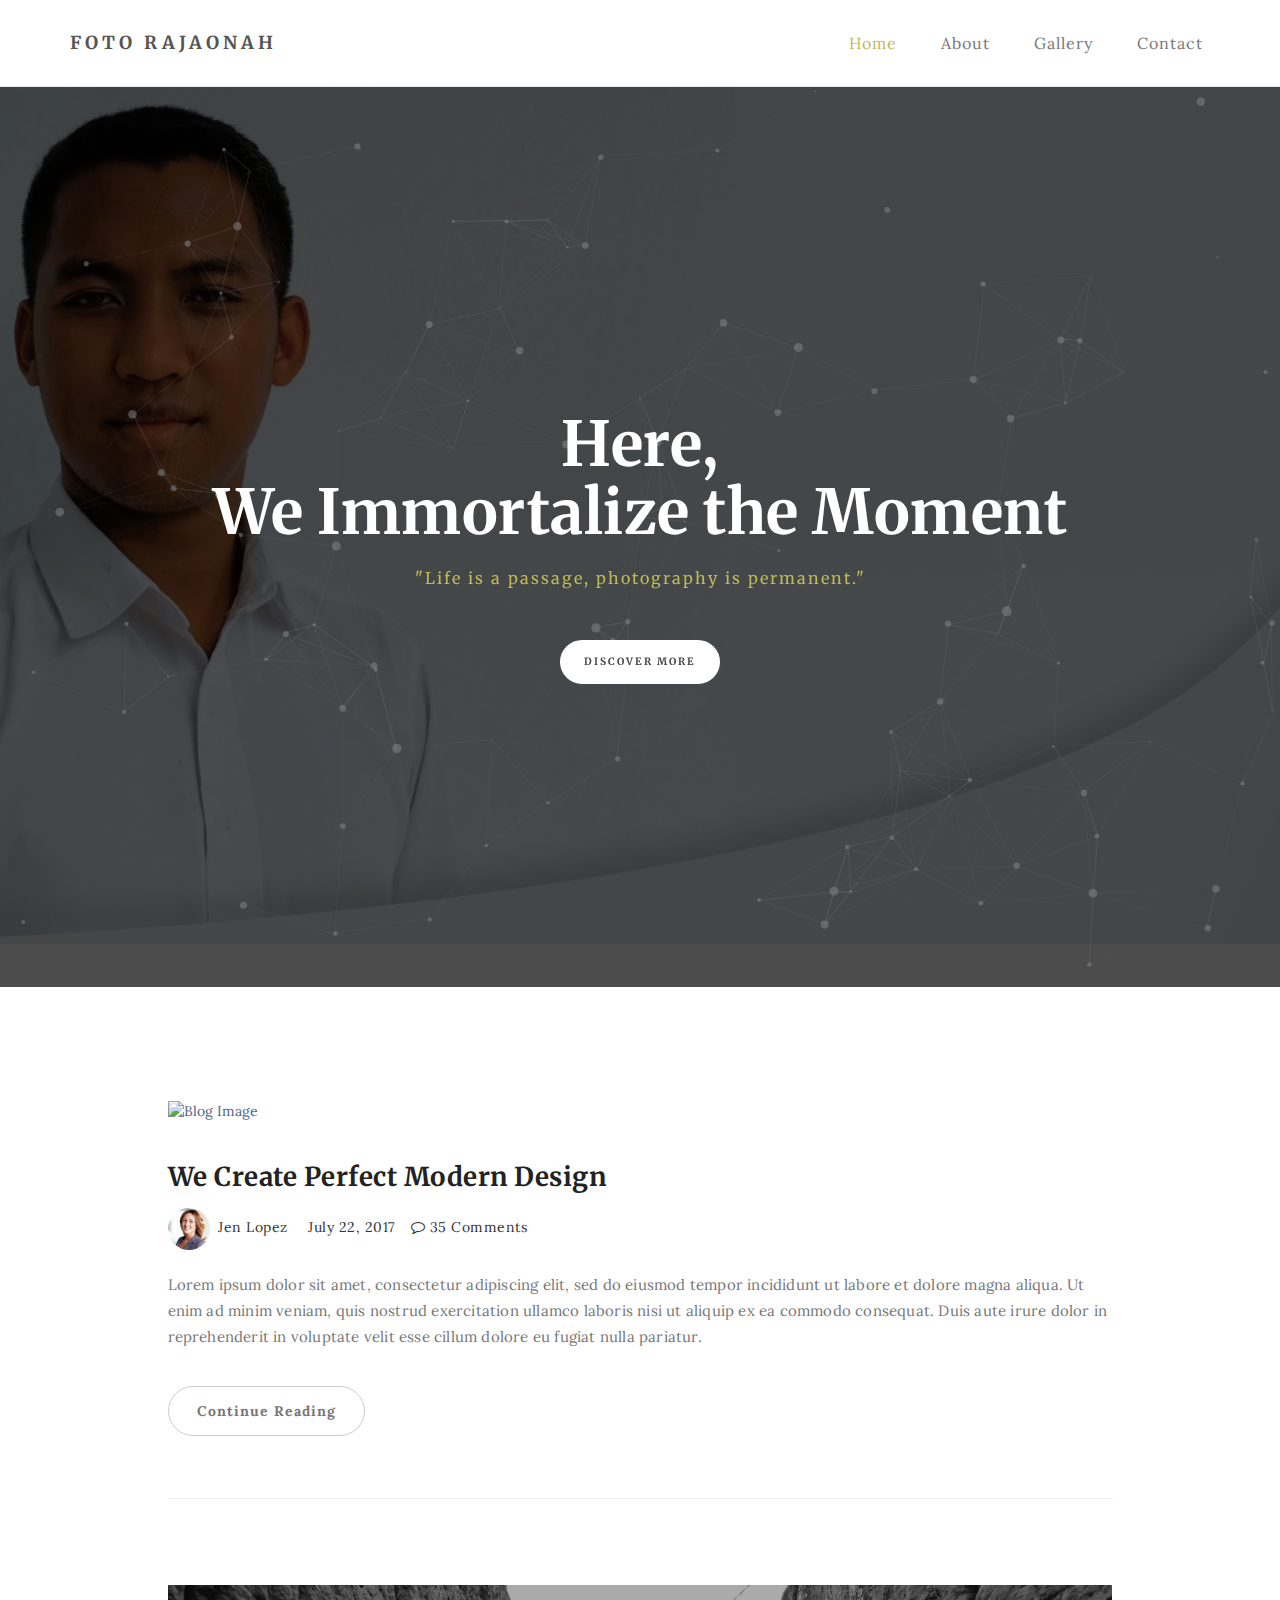
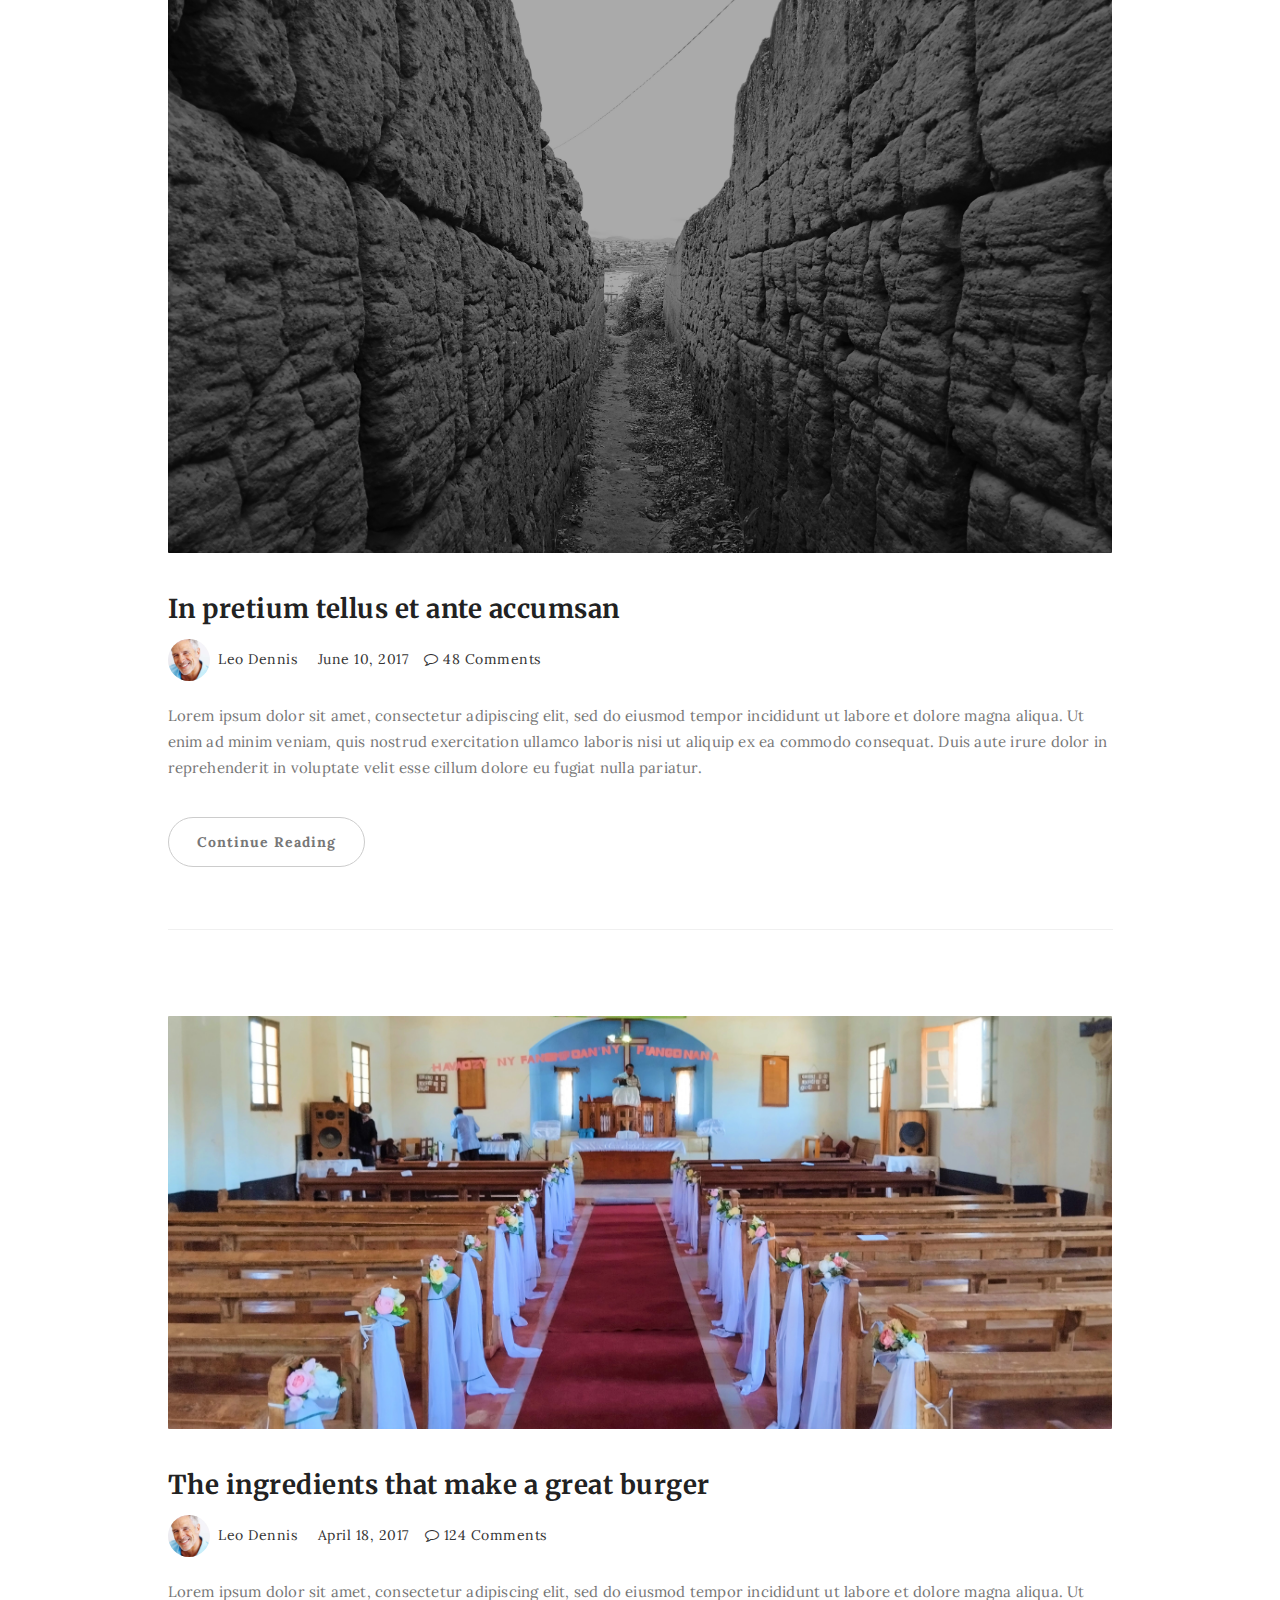
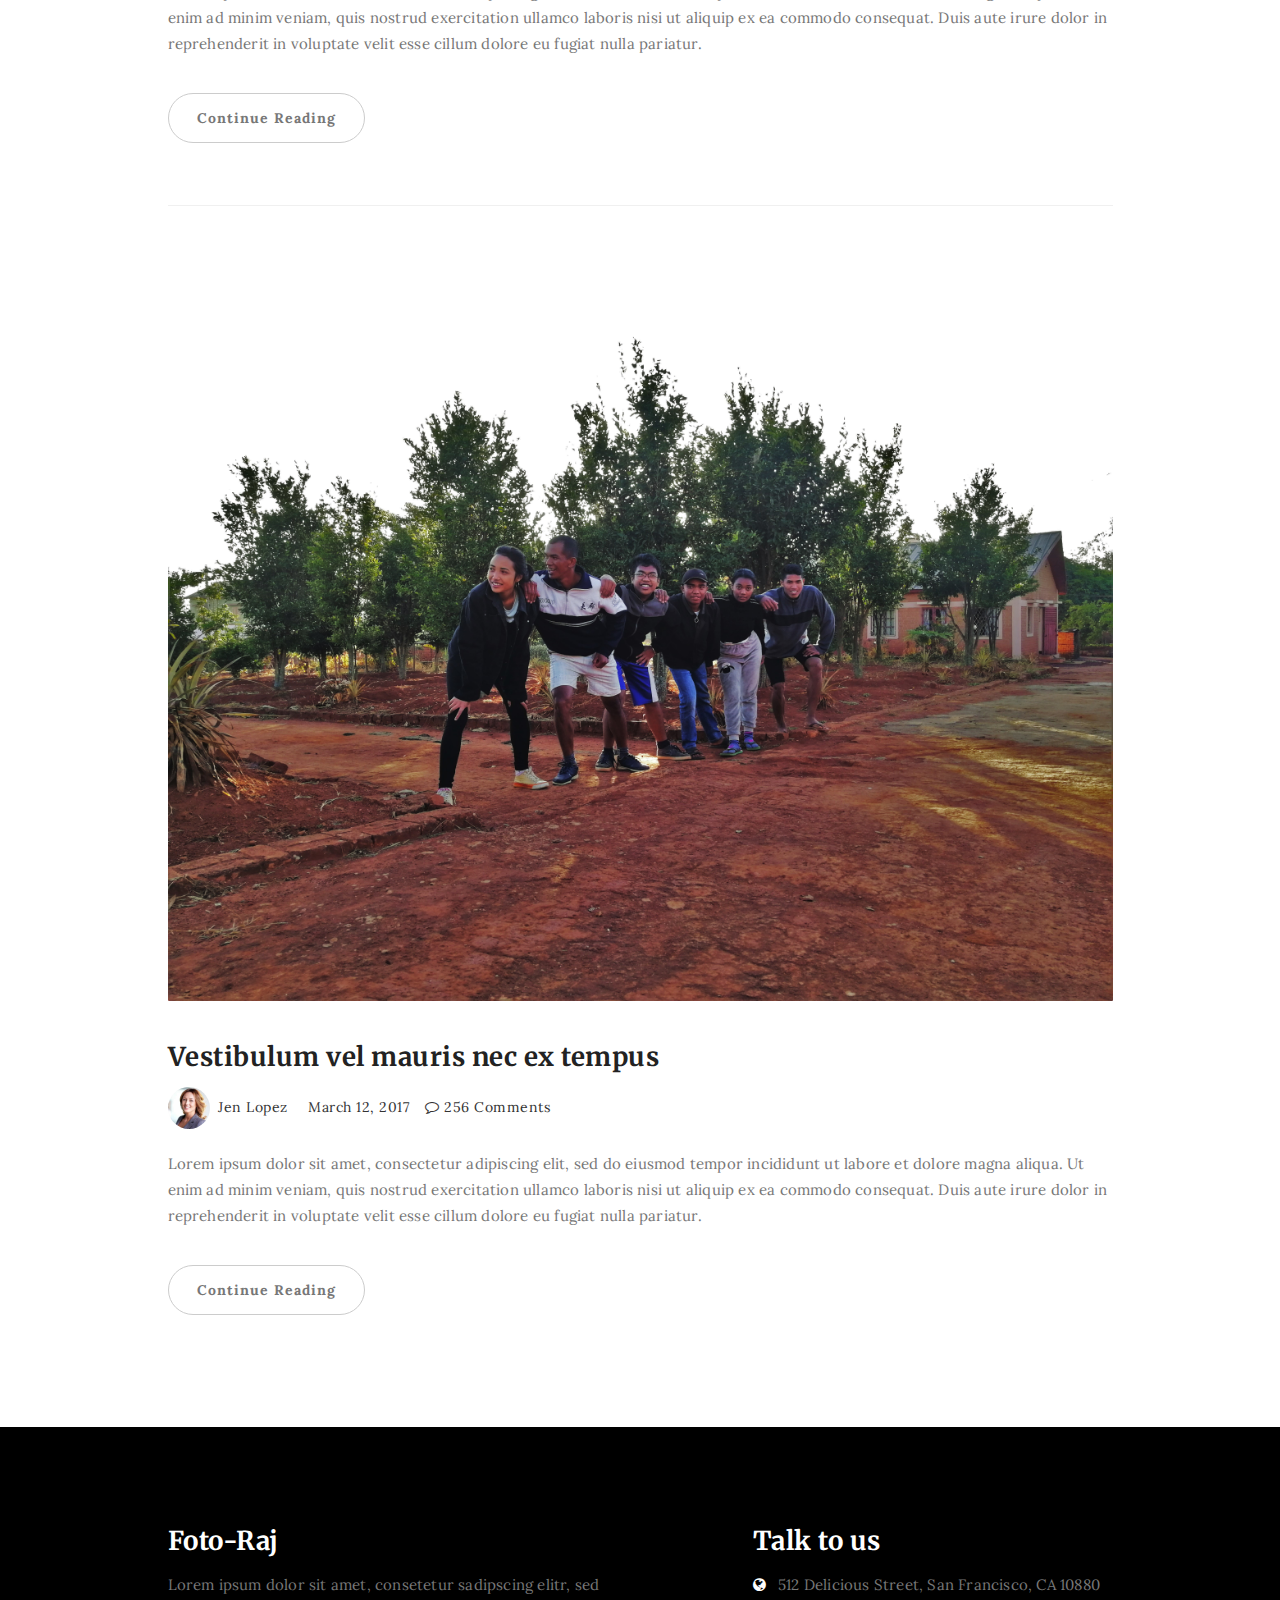
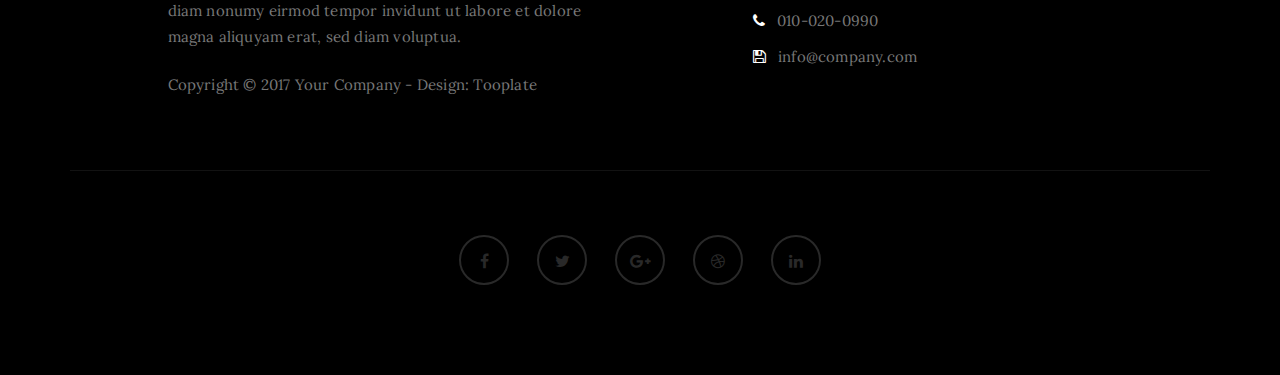
==== index.html @ 744fb47a "feat(all pages)" ====
<!DOCTYPE html>
<html lang="en">
<head>

<meta charset="UTF-8">
<meta http-equiv="X-UA-Compatible" content="IE=Edge">
<meta name="description" content="">
<meta name="keywords" content="">
<meta name="author" content="">
<meta name="viewport" content="width=device-width, initial-scale=1, maximum-scale=1">

<title>Foto Rajaonah</title>

<link rel="stylesheet" href="css/bootstrap.min.css">
<link rel="stylesheet" href="css/font-awesome.min.css">

<!-- Main css -->
<link rel="stylesheet" href="css/style.css">
<link href="https://fonts.googleapis.com/css?family=Lora|Merriweather:300,400" rel="stylesheet">

</head>
<body>

<!-- PRE LOADER -->

<div class="preloader">
     <div class="sk-spinner sk-spinner-wordpress">
          <span class="sk-inner-circle"></span>
     </div>
</div>

<!-- Navigation section  -->

<div class="navbar navbar-default navbar-static-top" role="navigation">
     <div class="container">

          <div class="navbar-header">
               <button class="navbar-toggle" data-toggle="collapse" data-target=".navbar-collapse">
                    <span class="icon icon-bar"></span>
                    <span class="icon icon-bar"></span>
                    <span class="icon icon-bar"></span>
               </button>
               <a href="index.html" class="navbar-brand">Foto Rajaonah</a>
          </div>
          <div class="collapse navbar-collapse">
               <ul class="nav navbar-nav navbar-right">
                    <li class="active"><a href="index.html">Home</a></li>
                    <li><a href="about.html">About</a></li>
                    <li><a href="gallery.html">Gallery</a></li>
                    <li><a href="contact.html">Contact</a></li>
               </ul>
          </div>

  </div>
</div>

<!-- Home Section -->

<section id="home" class="main-home parallax-section">
     <div class="overlay"></div>
     <div id="particles-js"></div>
     <div class="container">
          <div class="row">

               <div class="col-md-12 col-sm-12">
                    <h1>Here,</br> We Immortalize the Moment</h1>
                    <h4 style="font-size: medium;">"Life is a passage, photography is permanent."</h4>
                    <a href="#blog" class="smoothScroll btn btn-default">Discover More</a>
               </div>

          </div>
     </div>
</section>

<!-- Blog Section -->

<section id="blog">
     <div class="container">
          <div class="row">

               <div class="col-md-offset-1 col-md-10 col-sm-12">
                    <div class="blog-post-thumb">
                         <div class="blog-post-image">
                              <a href="single-post.html">
                                   <img src="images/blog-image1.jpg" class="img-responsive" alt="Blog Image">
                              </a>
                         </div>
                         <div class="blog-post-title">
                              <h3><a href="single-post.html">We Create Perfect Modern Design</a></h3>
                         </div>
                         <div class="blog-post-format">
                              <span><a href="#"><img src="images/author-image1.jpg" class="img-responsive img-circle"> Jen Lopez</a></span>
                              <span><i class="fa fa-date"></i> July 22, 2017</span>
                              <span><a href="#"><i class="fa fa-comment-o"></i> 35 Comments</a></span>
                         </div>
                         <div class="blog-post-des">
                              <p>Lorem ipsum dolor sit amet, consectetur adipiscing elit, sed do eiusmod tempor incididunt ut labore et dolore magna aliqua. Ut enim ad minim veniam, quis nostrud exercitation ullamco laboris nisi ut aliquip ex ea commodo consequat. Duis aute irure dolor in reprehenderit in voluptate velit esse cillum dolore eu fugiat nulla pariatur.</p>
                              <a href="single-post.html" class="btn btn-default">Continue Reading</a>
                         </div>
                    </div>

                    <div class="blog-post-thumb">
                         <div class="blog-post-image">
                              <a href="single-post.html">
                                   <img src="images/blog-image2.jpg" class="img-responsive" alt="Blog Image">
                              </a>
                         </div>
                         <div class="blog-post-title">
                              <h3><a href="single-post.html">In pretium tellus et ante accumsan</a></h3>
                         </div>
                         <div class="blog-post-format">
                              <span><a href="#"><img src="images/author-image2.jpg" class="img-responsive img-circle"> Leo Dennis</a></span>
                              <span><i class="fa fa-date"></i> June 10, 2017</span>
                              <span><a href="#"><i class="fa fa-comment-o"></i> 48 Comments</a></span>
                         </div>
                         <div class="blog-post-des">
                              <p>Lorem ipsum dolor sit amet, consectetur adipiscing elit, sed do eiusmod tempor incididunt ut labore et dolore magna aliqua. Ut enim ad minim veniam, quis nostrud exercitation ullamco laboris nisi ut aliquip ex ea commodo consequat. Duis aute irure dolor in reprehenderit in voluptate velit esse cillum dolore eu fugiat nulla pariatur.</p>
                              <a href="single-post.html" class="btn btn-default">Continue Reading</a>
                         </div>
                    </div>

                    <!-- <div class="blog-post-thumb">
                         <div class="blog-post-video">
                              <div class="embed-responsive embed-responsive-16by9">
                                   <iframe class="embed-responsive-item" src="https://www.youtube.com/embed/Pgmx7z49OEk" allowfullscreen></iframe>
                              </div>
                         </div>
                         <div class="blog-post-title">
                              <h3><a href="single-post.html">Nam interdum maximus dolor faucibus</a></h3>
                         </div>
                         <div class="blog-post-format">
                              <span><a href="#"><img src="images/author-image1.jpg" class="img-responsive img-circle"> Jen Lopez</a></span>
                              <span><i class="fa fa-date"></i> May 30, 2017</span>
                              <span><a href="#"><i class="fa fa-comment-o"></i> 63 Comments</a></span>
                         </div>
                         <div class="blog-post-des">
                              <p>Lorem ipsum dolor sit amet, consectetur adipiscing elit, sed do eiusmod tempor incididunt ut labore et dolore magna aliqua. Ut enim ad minim veniam, quis nostrud exercitation ullamco laboris nisi ut aliquip ex ea commodo consequat. Duis aute irure dolor in reprehenderit in voluptate velit esse cillum dolore eu fugiat nulla pariatur.</p>
                              <a href="single-post.html" class="btn btn-default">Continue Reading</a>
                         </div>
                    </div> -->

                    <div class="blog-post-thumb">
                         <div class="blog-post-image">
                              <a href="single-post.html">
                                   <img src="images/blog-image3.jpg" class="img-responsive" alt="Blog Image">
                              </a>
                         </div>
                         <div class="blog-post-title">
                              <h3><a href="single-post.html">The ingredients that make a great burger</a></h3>
                         </div>
                         <div class="blog-post-format">
                              <span><a href="#"><img src="images/author-image2.jpg" class="img-responsive img-circle"> Leo Dennis</a></span>
                              <span><i class="fa fa-date"></i> April 18, 2017</span>
                              <span><a href="#"><i class="fa fa-comment-o"></i> 124 Comments</a></span>
                         </div>
                         <div class="blog-post-des">
                              <p>Lorem ipsum dolor sit amet, consectetur adipiscing elit, sed do eiusmod tempor incididunt ut labore et dolore magna aliqua. Ut enim ad minim veniam, quis nostrud exercitation ullamco laboris nisi ut aliquip ex ea commodo consequat. Duis aute irure dolor in reprehenderit in voluptate velit esse cillum dolore eu fugiat nulla pariatur.</p>
                              <a href="single-post.html" class="btn btn-default">Continue Reading</a>
                         </div>
                    </div>

                    <div class="blog-post-thumb">
                         <div class="blog-post-image">
                              <a href="single-post.html">
                                   <img src="images/blog-image4.jpg" class="img-responsive" alt="Blog Image">
                              </a>
                         </div>
                         <div class="blog-post-title">
                              <h3><a href="single-post.html">Vestibulum vel mauris nec ex tempus</a></h3>
                         </div>
                         <div class="blog-post-format">
                              <span><a href="#"><img src="images/author-image1.jpg" class="img-responsive img-circle"> Jen Lopez</a></span>
                              <span><i class="fa fa-date"></i> March 12, 2017</span>
                              <span><a href="#"><i class="fa fa-comment-o"></i> 256 Comments</a></span>
                         </div>
                         <div class="blog-post-des">
                              <p>Lorem ipsum dolor sit amet, consectetur adipiscing elit, sed do eiusmod tempor incididunt ut labore et dolore magna aliqua. Ut enim ad minim veniam, quis nostrud exercitation ullamco laboris nisi ut aliquip ex ea commodo consequat. Duis aute irure dolor in reprehenderit in voluptate velit esse cillum dolore eu fugiat nulla pariatur.</p>
                              <a href="single-post.html" class="btn btn-default">Continue Reading</a>
                         </div>
                    </div>
               </div>

          </div>
     </div>
</section>

<!-- Footer Section -->

<footer>
     <div class="container">
          <div class="row">

               <div class="col-md-5 col-md-offset-1 col-sm-6">
                    <h3>Foto-Raj</h3>
                    <p>Lorem ipsum dolor sit amet, consetetur sadipscing elitr, sed diam nonumy eirmod tempor invidunt ut labore et dolore magna aliquyam erat, sed diam voluptua.</p>
                    <div class="footer-copyright">
                         <p>Copyright &copy; 2017 Your Company - Design: Tooplate</p>
                    </div>
               </div>

               <div class="col-md-4 col-md-offset-1 col-sm-6">
                    <h3>Talk to us</h3>
                    <p><i class="fa fa-globe"></i> 512 Delicious Street, San Francisco, CA 10880</p>
                    <p><i class="fa fa-phone"></i> 010-020-0990</p>
                    <p><i class="fa fa-save"></i> info@company.com</p>
               </div>

               <div class="clearfix col-md-12 col-sm-12">
                    <hr>
               </div>

               <div class="col-md-12 col-sm-12">
                    <ul class="social-icon">
                         <li><a href="#" class="fa fa-facebook"></a></li>
                         <li><a href="#" class="fa fa-twitter"></a></li>
                         <li><a href="#" class="fa fa-google-plus"></a></li>
                         <li><a href="#" class="fa fa-dribbble"></a></li>
                         <li><a href="#" class="fa fa-linkedin"></a></li>
                    </ul>
               </div>
               
          </div>
     </div>
</footer>

<!-- Back top -->
<a href="#back-top" class="go-top"><i class="fa fa-angle-up"></i></a>

<!-- SCRIPTS -->

<script src="js/jquery.js"></script>
<script src="js/bootstrap.min.js"></script>
<script src="js/particles.min.js"></script>
<script src="js/app.js"></script>
<script src="js/jquery.parallax.js"></script>
<script src="js/smoothscroll.js"></script>
<script src="js/custom.js"></script>

</body>
</html>
---- css/style.css ----
/*

Template 2085 Neuron

http://www.tooplate.com/view/2085-neuron

*/

body {
		background: #ffffff;
    font-family: 'Lora', serif;
    font-style: normal;
		font-weight: 300;
    overflow-x: hidden;
}


/*---------------------------------------
    Typorgraphy              
-----------------------------------------*/

h1,h2,h3,h4,h5,h6 {
  font-family: 'Merriweather', serif;
  font-style: normal;
  font-weight: bold;
  letter-spacing: 0.5px;
}

h1 {
    font-size: 62px;
    padding-bottom: 14px;
    margin-bottom: 0px;
}

h2 {
  font-size: 32px;
}

h2,h3 {
  padding-bottom: 6px;
}

h3 {
  font-size: 26px;
}

h4 {
  color: #666;
  font-size: 12px;
  font-weight: normal;
  letter-spacing: 2px;
}

p {
    color: #777;
    font-size: 15px;
    font-weight: 300;
    line-height: 26px;
    letter-spacing: 0.2px;
}

.btn-success:focus {
  background-color: #000;
  border-color: transparent;
}


/*---------------------------------------
    General               
-----------------------------------------*/

html{
  -webkit-font-smoothing: antialiased;
}

a {
  color: #4d638c;
  -webkit-transition: 0.5s;
  -o-transition: 0.5s;
  transition: 0.5s;
  text-decoration: none !important;
}
a:hover, a:active, a:focus {
  color: #4d638c;
  outline: none;
}

* {
  -webkit-box-sizing: border-box;
  -moz-box-sizing: border-box;
  box-sizing: border-box;
}

*:before,
*:after {
  -webkit-box-sizing: border-box;
  -moz-box-sizing: border-box;
  box-sizing: border-box;
}

#about, 
#gallery,
#contact,
#blog, 
#blog-single-post {
  padding-top: 60px;
  padding-bottom: 80px;
}

.main-about,
.main-single-post,
.main-gallery,
.main-contact {
  height: 65vh;
}

.overlay {
  background: rgba(0,0,0,0.7 );
  width: 100%;
  height: 100vh;
  position: absolute;
  top: 0;
  left: 0;
  right: 0;
  bottom: 0;
}

.parallax-section {
  background-attachment: fixed !important;
  background-size: cover !important;
  overflow: hidden;
}


/*---------------------------------------
    Preloader section              
-----------------------------------------*/

.preloader {
  position: fixed;
  top: 0;
  left: 0;
  width: 100%;
  height: 100%;
  z-index: 99999;
  display: flex;
  flex-flow: row nowrap;
  justify-content: center;
  align-items: center;
  background: none repeat scroll 0 0 #ffffff;
}

.sk-spinner-wordpress.sk-spinner {
  background-color: #bfba55;
  width: 40px;
  height: 40px;
  border-radius: 40px;
  position: relative;
  -webkit-animation: sk-innerCircle 1s linear infinite;
  animation: sk-innerCircle 1s linear infinite; 
}

.sk-spinner-wordpress .sk-inner-circle {
  display: block;
  background-color: #ffffff;
  width: 16px;
  height: 16px;
  position: absolute;
  border-radius: 8px;
  top: 5px;
  left: 5px; 
}

@-webkit-keyframes sk-innerCircle {
  0% {
    -webkit-transform: rotate(0);
            transform: rotate(0); }

  100% {
    -webkit-transform: rotate(360deg);
            transform: rotate(360deg); } }

@keyframes sk-innerCircle {
  0% {
    -webkit-transform: rotate(0);
            transform: rotate(0); }

  100% {
    -webkit-transform: rotate(360deg);
            transform: rotate(360deg); } }



/*---------------------------------------
    Main Navigation             
-----------------------------------------*/

.navbar-default {
    background: #ffffff;
    margin: 0 !important;
    padding: 18px 0;
}

.navbar-default .navbar-brand {
  color: #555;
  font-family: 'Merriweather', serif;
  font-weight: bold;
  text-transform: uppercase;
  letter-spacing: 4px;
  margin: 0;
}

.navbar-default .navbar-nav li a {
    color: #777;
    font-size: 16px;
    letter-spacing: 1px;
    -webkit-transition: all 0.4s ease-in-out;
    transition: all 0.4s ease-in-out;
    padding-right: 22px;
    padding-left: 22px;
}

.navbar-default .navbar-nav > li a:hover {
    color: #bfba55 !important;
}

.navbar-default .navbar-nav > li > a:hover,
.navbar-default .navbar-nav > li > a:focus {
    color: #606066;
    background-color: transparent;
}

.navbar-default .navbar-nav li a:hover,
 .navbar-default .navbar-nav .active > a {
    color: #bfba55;
  }

.navbar-default .navbar-nav > .active > a,
.navbar-default .navbar-nav > .active > a:hover,
.navbar-default .navbar-nav > .active > a:focus {
    color: #bfba55;
    background-color: transparent;
}

.navbar-default .navbar-toggle {
     border: none;
     padding-top: 10px;
  }

.navbar-default .navbar-toggle .icon-bar {
    background: #bfba55;
    border-color: transparent;
  }

.navbar-default .navbar-toggle:hover,
.navbar-default .navbar-toggle:focus { 
  background-color: transparent;
}



/*---------------------------------------
    Home section              
-----------------------------------------*/

#home {
    background-size: cover;
    background-position: center center;
    color: #ffffff;
    display: -webkit-box;
    display: -webkit-flex;
     display: -ms-flexbox;
    display: flex;
    -webkit-box-align: center;
    -webkit-align-items: center;
    -ms-flex-align: center;
     align-items: center;
    position: relative;
    text-align: center;
}

.main-home {
  background: url('../images/Image 1.png') no-repeat;
  height: 100vh;
}

.main-about {
  background: url('../images/about-bg.jpg') no-repeat;
}

.main-single-post {
  background: url('../images/single-post-bg.jpg') no-repeat;
}

.main-gallery {
  background: url('../images/gallery-bg.jpg') no-repeat;
}

.main-contact {
  background: url('../images/contact-bg.jpg') no-repeat;
}

#particles-js {
  position: absolute;
  width: 100%;
  height: 100vh;
  top: 0;
  left: 0;
}

#home h4 {
  color: #bfba55;
}

#home .btn {
  background: #ffffff;
  border: 2px solid #ffffff;
  border-radius: 100px;
  color: #444;
  font-family: 'Merriweather', serif;
  font-size: 10px;
  font-weight: bold;
  letter-spacing: 2px;
  text-transform: uppercase;
  padding: 13px 22px;
  margin-top: 42px;
  transition: all 0.4s ease-in-out;
}

#home .btn:hover {
  background: transparent;
  border-color: #ffffff;
  color: #ffffff;
}



/*---------------------------------------
   About section              
-----------------------------------------*/

#about .col-md-6 {
  padding-top: 22px;
  padding-bottom: 32px;
}

#about .col-md-6 img {
  padding: 22px 0px 22px 22px;
}

#about .col-md-4 {
  padding-bottom: 32px;
}

#about .col-md-4 img {
  padding-top: 12px;
}



/*---------------------------------------
   Gallery section              
-----------------------------------------*/

#gallery span {
  display: block;
  padding-bottom: 32px;
}

#gallery .col-md-6 {
  padding-left: 0px;
  padding-right: 0px;
}

#gallery .gallery-thumb {
  background-color: #ffffff;
  box-shadow: 0px 1px 2px 0px rgba(90, 91, 95, 0.15);
  cursor: pointer;
  display: block;
  position: relative;
  top: 0px;
  transition: all 0.4s ease-in-out;
}

#gallery .gallery-thumb:hover {
  box-shadow: 0px 16px 22px 0px rgba(90, 91, 95, 0.3);
  top: -5px;
}

#gallery .gallery-thumb img {
  width: 100%;
}

#gallery .col-md-12 p {
  padding-top: 22px;
  text-align: center;
}



/*---------------------------------------
   Contact section              
-----------------------------------------*/

#contact .col-md-4 {
  padding-left: 0px;
}

#contact .col-md-12 {
  padding-left: 0;
}

#contact form {
  padding-top: 32px;
}

#contact .form-control {
  border: 2px solid #f0f0f0;
  box-shadow: none;
  margin-top: 10px;
  margin-bottom: 10px;
  transition: all 0.4s ease-in-out;
}

#contact .form-control:hover {
  border-color: #555;
}

#contact input {
  height: 50px;
}

#contact input[type="submit"] {
  background: #bfba55;
  border-radius: 100px;
  border: none;
  color: #ffffff;
  font-weight: bold;
  transition: all 0.4s ease-in-out;
}

#contact input[type="submit"]:hover {
  background: #333;
}



/*---------------------------------------
   Blog section              
-----------------------------------------*/

.blog-post-thumb {
  border-bottom: 1px solid #f0f0f0;
  padding-top: 32px;
  padding-bottom: 62px;
  margin-bottom: 32px;
}

.blog-post-thumb:last-child {
  border-bottom: 0px;
  padding-bottom: 32px;
  margin-bottom: 0px;
}

.blog-post-image,
.blog-post-video {
  padding-top: 22px;
  padding-bottom: 22px;
  width: 100%;
}

#about img,
.blog-post-image img {
  border-radius: 1px;
}

.blog-post-title a {
  color: #222;
}

.blog-post-title a:hover {
  color: #bfba55;
}

.blog-post-format {
  padding-bottom: 22px;
}

.blog-post-format span {
  letter-spacing: 0.5px;
  padding-right: 12px;
}

.blog-post-format span a {
  color: #333;
}

.blog-post-format span img {
  display: inline-block;
  width: 42px;
  margin-right: 4px;
}

.blog-post-des blockquote {
  margin: 22px;
}

.blog-post-des .btn {
  border-radius: 100px;
  color: #777;
  font-weight: bold;
  letter-spacing: 1px;
  padding: 14px 28px;
  margin-top: 26px;
  transition: all 0.4s ease-in-out;
}

.blog-post-des .btn:hover {
  background: #bfba55;
  border-color: transparent;
  color: #ffffff;
}

.blog-author {
  border-top: 1px solid #f0f0f0;
  border-bottom: 1px solid #f0f0f0;
  padding-top: 32px;
  padding-bottom: 32px;
  margin-top: 42px;
  margin-bottom: 42px;
}

.blog-author .media img {
  display: inline-block;
  width: 90px;
  margin-right: 12px;
}

.blog-author .media a,
.blog-comment .media h3 {
  color: #444;
  font-size: 18px;
  letter-spacing: 1px;
}

.blog-comment {
  border-bottom: 1px solid #f0f0f0;
  padding-bottom: 32px;
  margin-bottom: 42px;
}

.blog-comment .media:nth-child(2) {
  padding-top: 22px;
}

.blog-comment .media img {
  width: 82px;
  margin-right: 12px;
}

.blog-comment .media h3 {
  display: inline-block;
  padding-right: 14px;
}


.blog-comment-form h3 {
  padding-bottom: 18px;
}

#about .col-md-6, #about .col-md-4,
.blog-comment-form .col-md-4 {
  padding-left: 0px;
}

.blog-comment-form .form-control {
  box-shadow: none;
  border: 2px solid #f0f0f0;
  margin-top: 10px;
  margin-bottom: 10px;
  transition: all 0.4s ease-in-out;
}

.blog-comment-form .form-control:hover {
  border-color: #555;
}

.blog-comment-form input {
  height: 45px;
}

.blog-comment-form input[type="submit"] {
  background: #bfba55;
  border-radius: 100px;
  border: none;
  color: #ffffff;
  font-weight: bold;
  transition: all 0.4s ease-in-out;
}

.blog-comment-form input[type="submit"]:hover {
  background: #333;
  border-color: transparent;
  color: #ffffff;
}



/*---------------------------------------
   Blog Single Post section              
-----------------------------------------*/

#blog-single-post .blog-single-post-image {
  padding-top: 22px;
}

#blog-single-post .blog-single-post-image .col-md-4 {
  padding-left: 0px;
  padding-right: 0px;
  padding-bottom: 22px;
}

#blog-single-post .blog-single-post-image img {
  border-radius: 1px;
  padding-right: 12px;
}

#blog-single-post .blog-post-des h3 {
  padding-top: 16px;
}



/*---------------------------------------
   Footer section              
-----------------------------------------*/

footer {
    background: #000;
    color: #ffffff;
    padding: 80px 0px;
    position: relative;
}

footer .col-md-4 .fa {
  color: #ffffff;
  padding-right: 8px;
}

footer hr {
  border-color: #121212;
  margin-top: 62px;
  margin-bottom: 42px;
}

footer .footer-copyright {
  padding-top: 12px;
}



/* Back top */
.go-top {
  background-color: #ffffff;
  box-shadow: 1px 1.732px 12px 0px rgba( 0, 0, 0, .14 ), 1px 1.732px 3px 0px rgba( 0, 0, 0, .12 );
  transition : all 1s ease;
  bottom: 2em;
  right: 2em;
  color: #333;
  font-size: 24px;
  display: none;
  position: fixed;
  text-decoration: none;
  width: 40px;
  height: 40px;
  line-height: 38px;
  text-align: center;
  border-radius: 100%;
}

.go-top:hover {
    background: #bfba55;
    color: #ffffff;
}



/*---------------------------------------
   Social icon             
-----------------------------------------*/

.social-icon {
    position: relative;
    padding: 0;
    margin: 0;
    text-align: center;
}

.social-icon li {
    display: inline-block;
    list-style: none;
}

.social-icon li a {
    border: 2px solid #292929;
    color: #292929;
    border-radius: 100px;
    cursor: pointer;
    font-size: 16px;
    text-decoration: none;
    transition: all 0.4s ease-in-out;
    width: 50px;
    height: 50px;
    line-height: 50px;
    text-align: center;
    vertical-align: middle;
    position: relative;
    margin: 22px 12px 10px 12px;
}

.social-icon li a:hover {
    border-color: #bfba55;
    color: #bfba55;
    transform: scale(1.1);
}



/*---------------------------------------
   Mobile Responsive         
-----------------------------------------*/

@media (max-width: 980px) {

  .main-about,
  .main-single-post,  
  .main-gallery,
  .main-contact {
    height: 35vh;
  }

}


@media (max-width: 768px) {

  h1 {
    font-size: 52px;
  }

  h2 {
    font-size: 26px;
  }

  #about .col-md-6 img {
    padding-left: 0px;
  }

  #blog-single-post .blog-single-post-image img {
    padding-bottom: 22px;
  }

  footer .col-md-4 {
    padding-top: 22px;
  }

}


@media (max-width: 650px) {

  h1 {
    font-size: 42px;
  }

  #about, #gallery,
  #contact,
  #blog, #blog-single-post {
    padding-top: 60px;
    padding-bottom: 60px;
  }

}
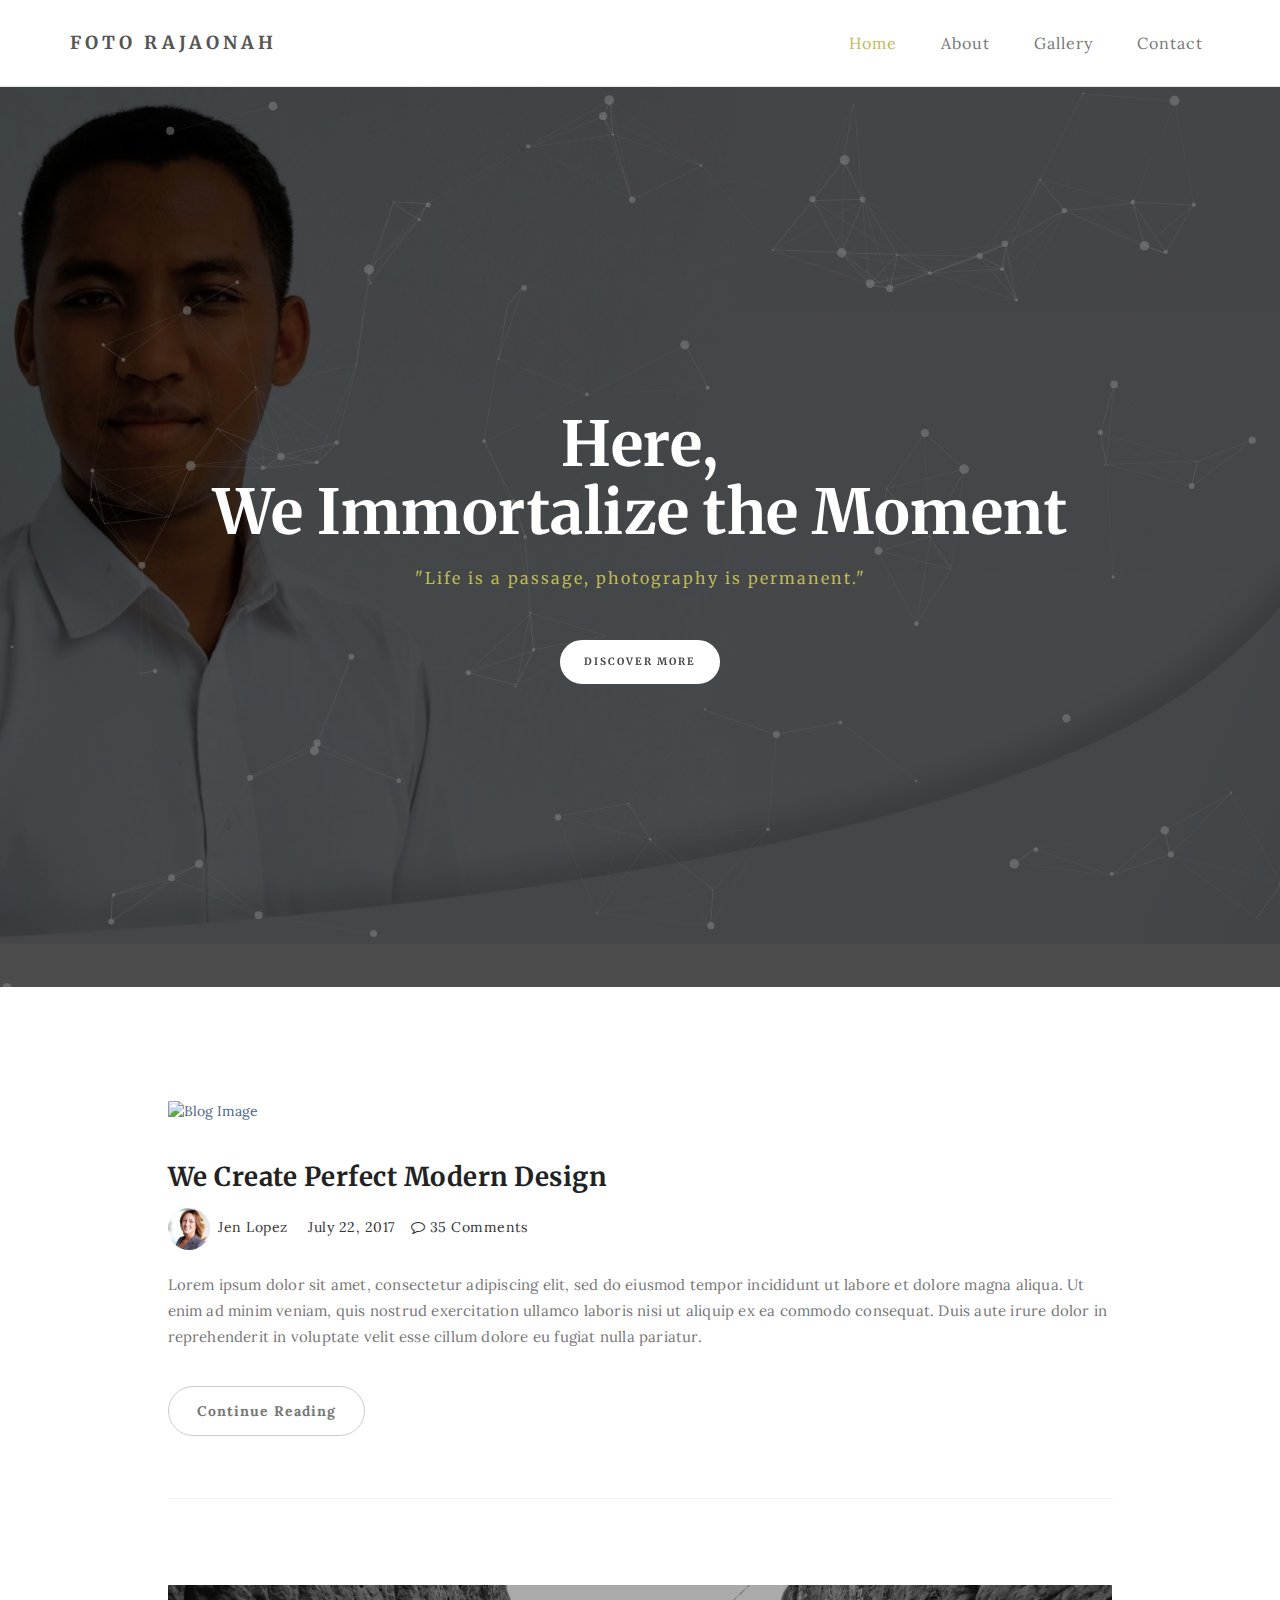
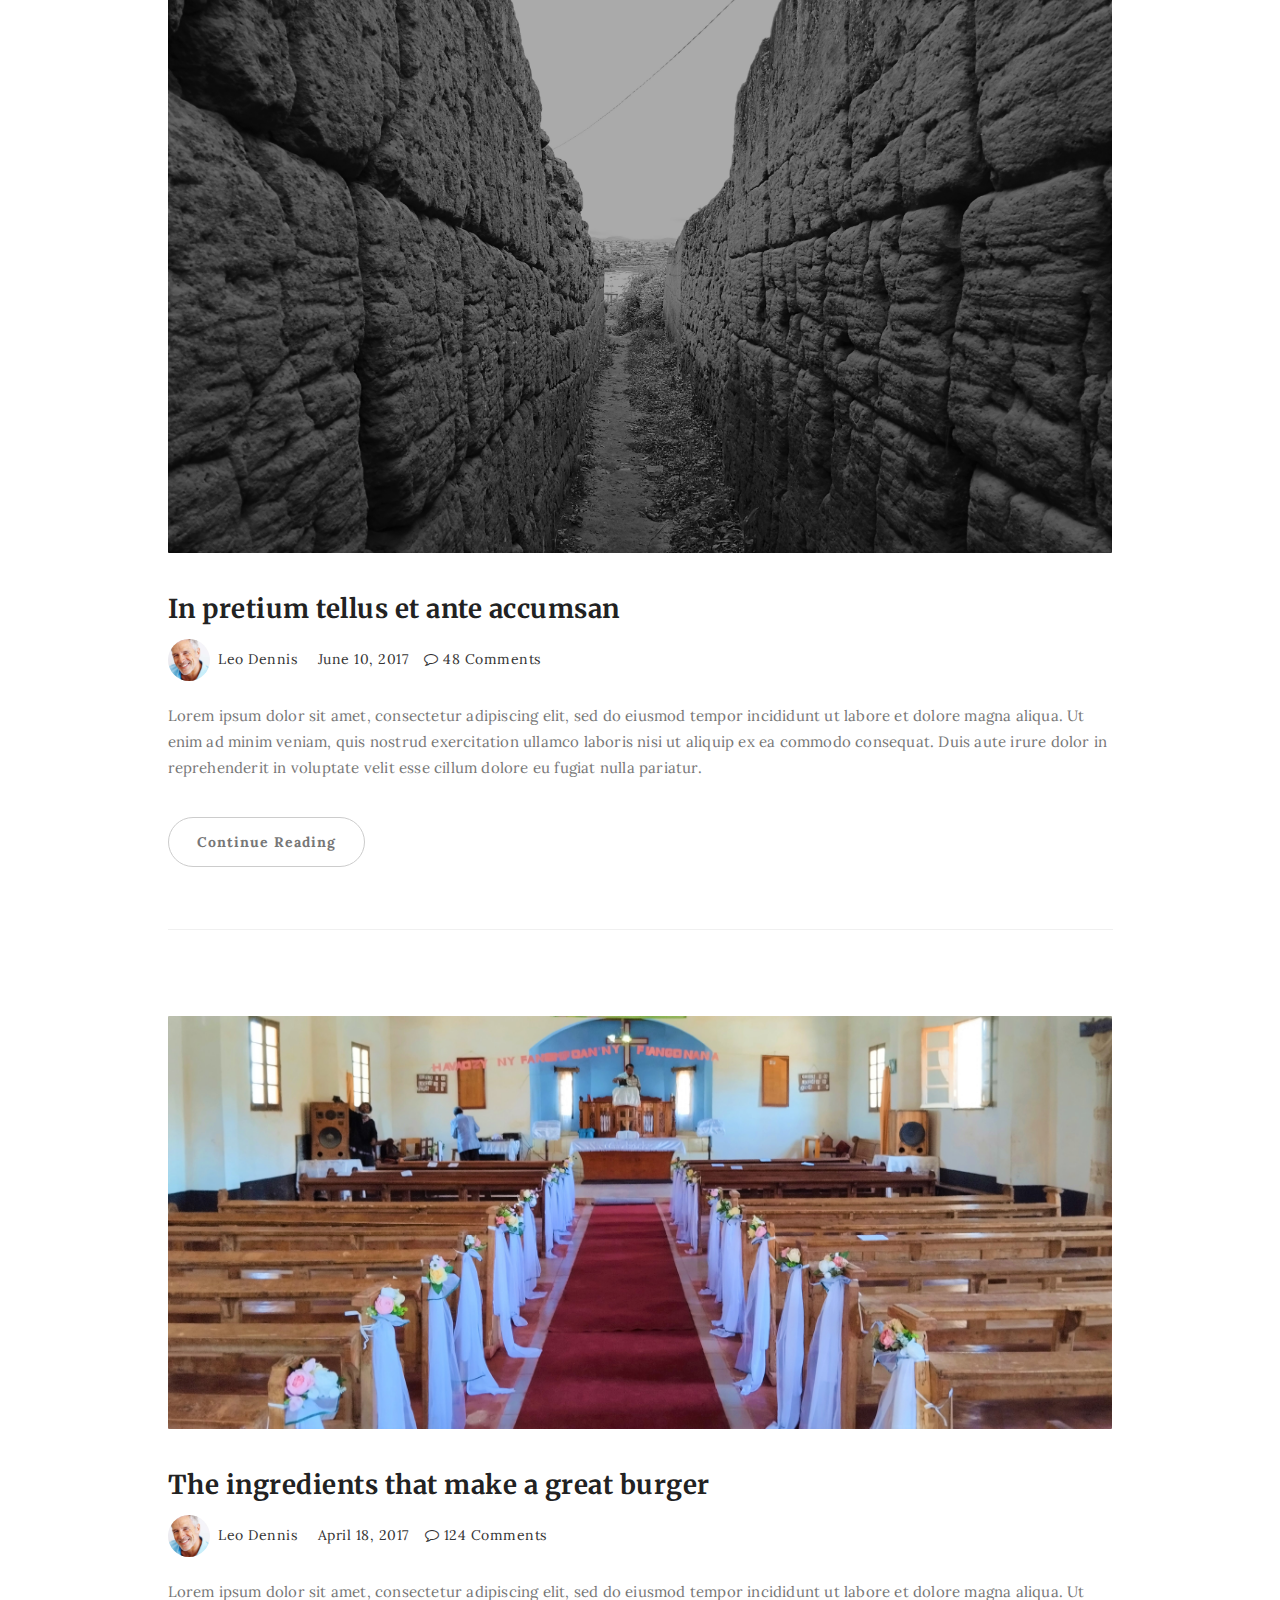
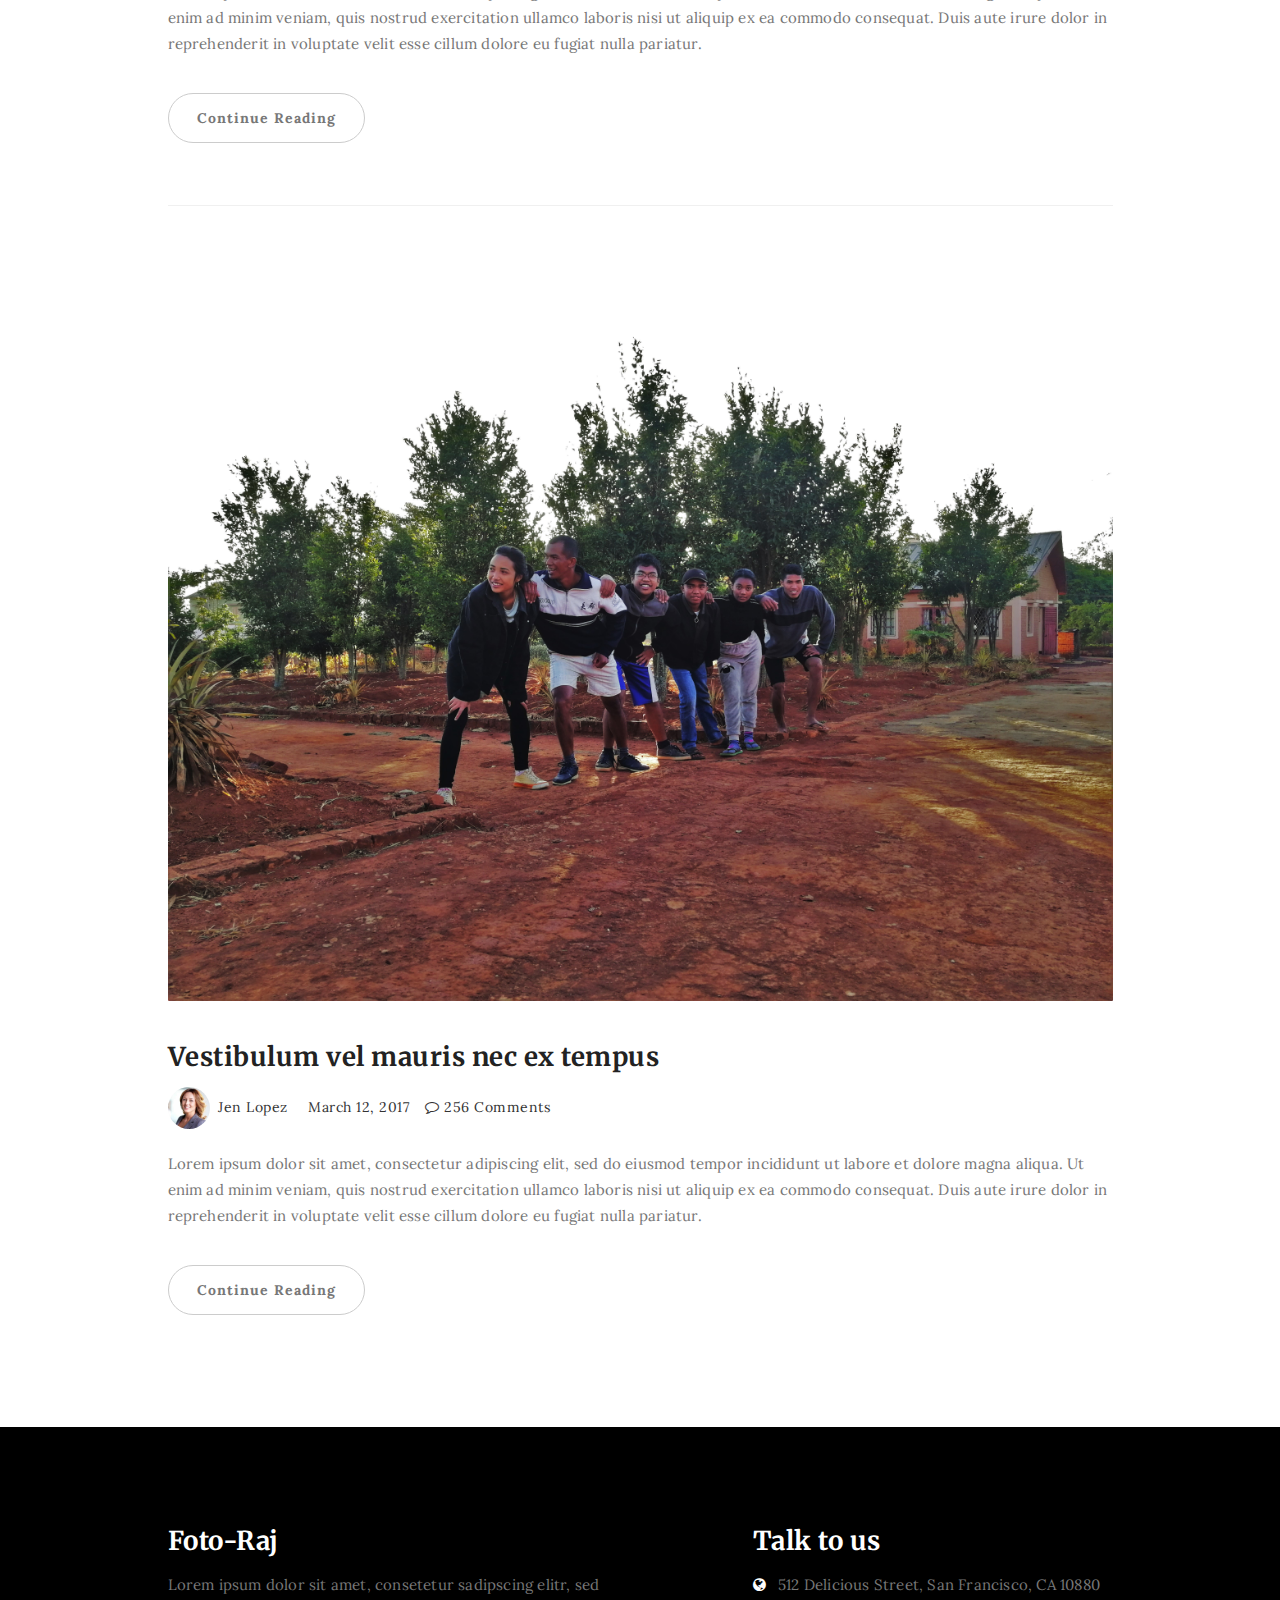
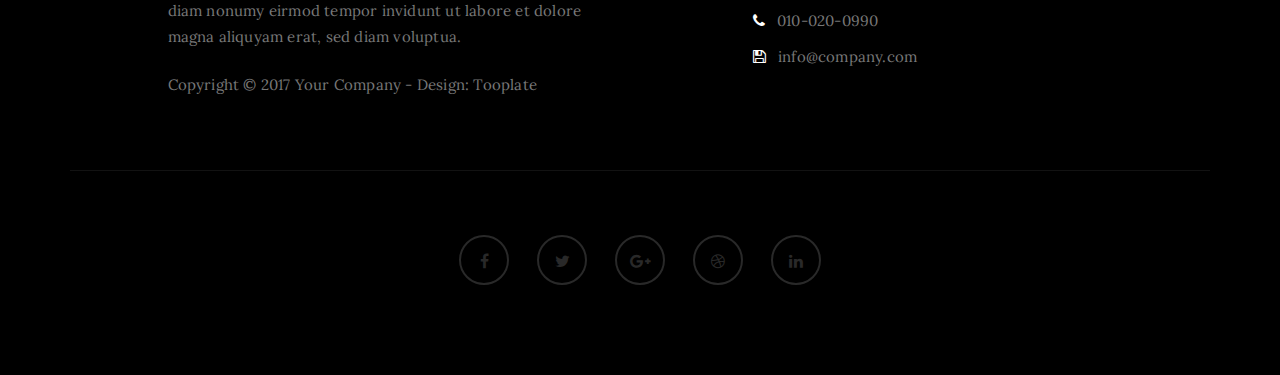
==== commit efa9ffbf: "fet(index) : remove loader" ====
--- a/index.html
+++ b/index.html
@@ -23,11 +23,11 @@
 
 <!-- PRE LOADER -->
 
-<div class="preloader">
+<!-- <div class="preloader">
      <div class="sk-spinner sk-spinner-wordpress">
           <span class="sk-inner-circle"></span>
      </div>
-</div>
+</div> -->
 
 <!-- Navigation section  -->
 
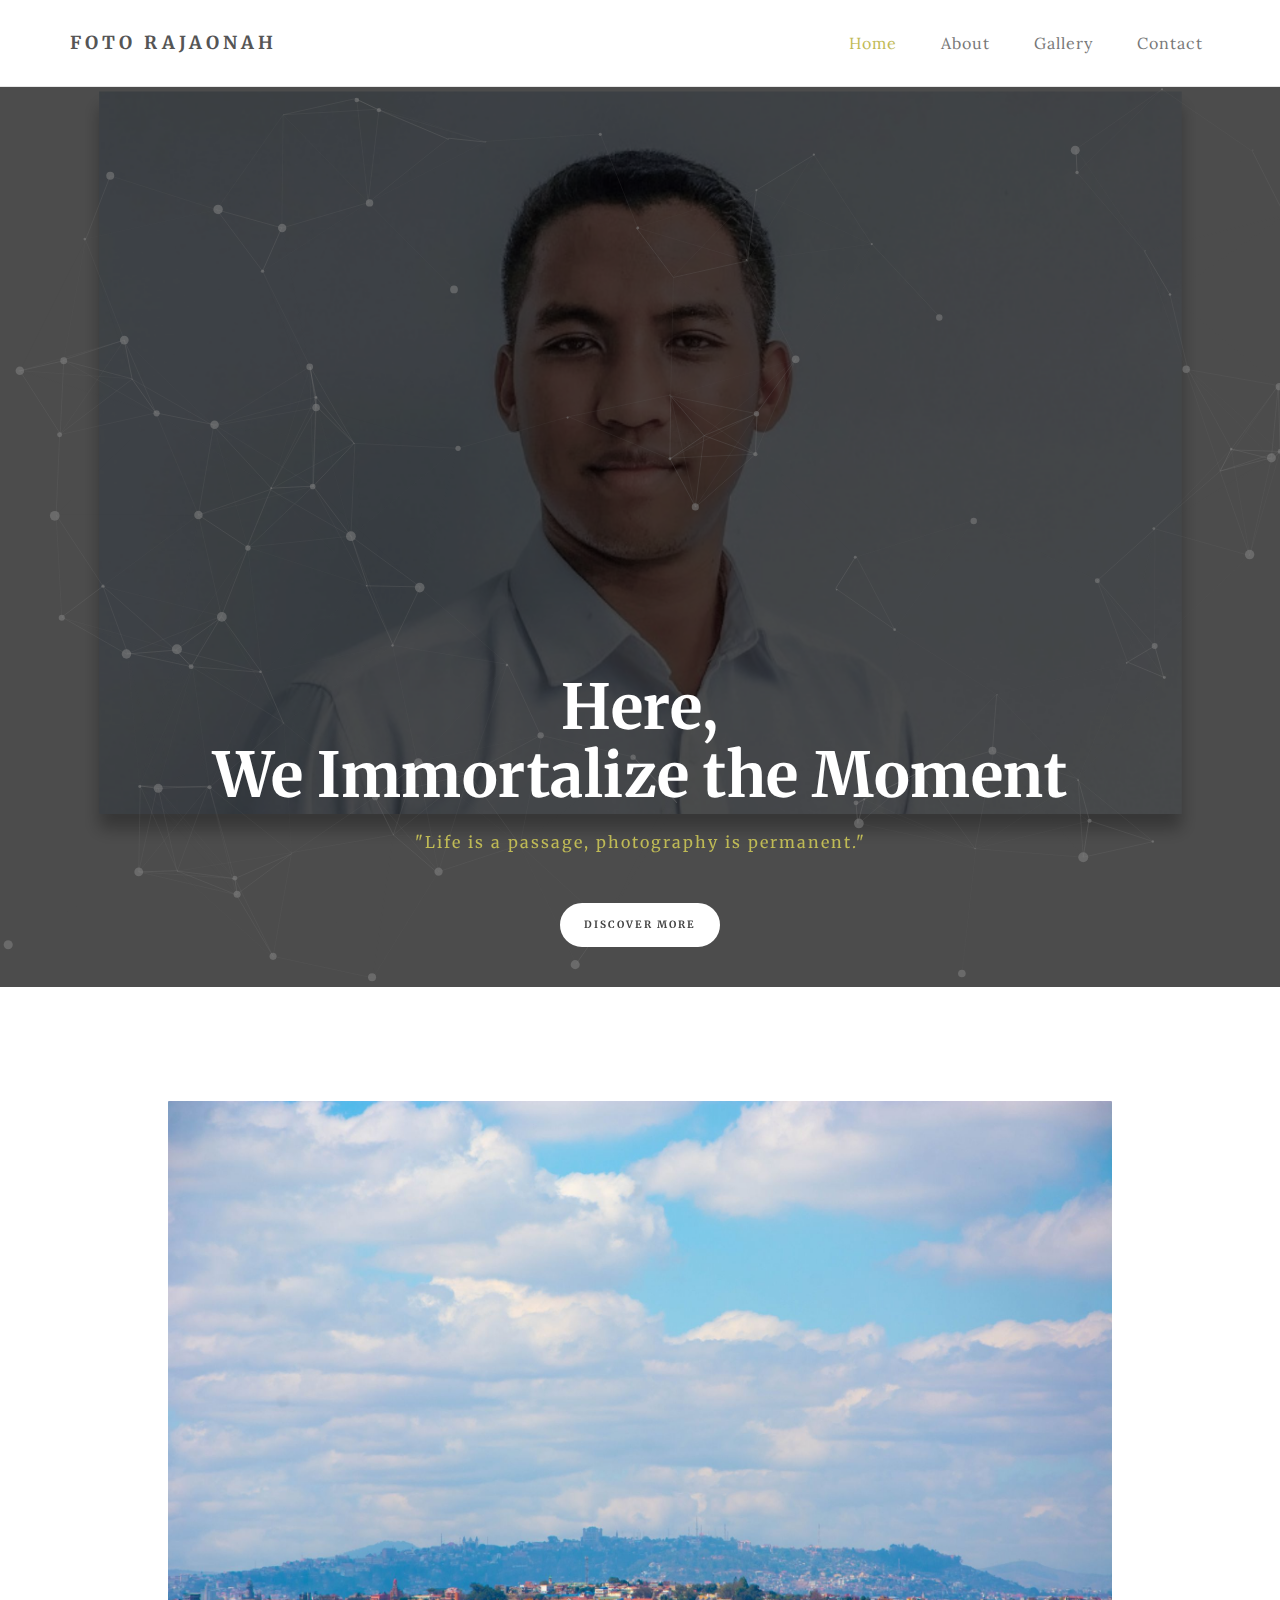
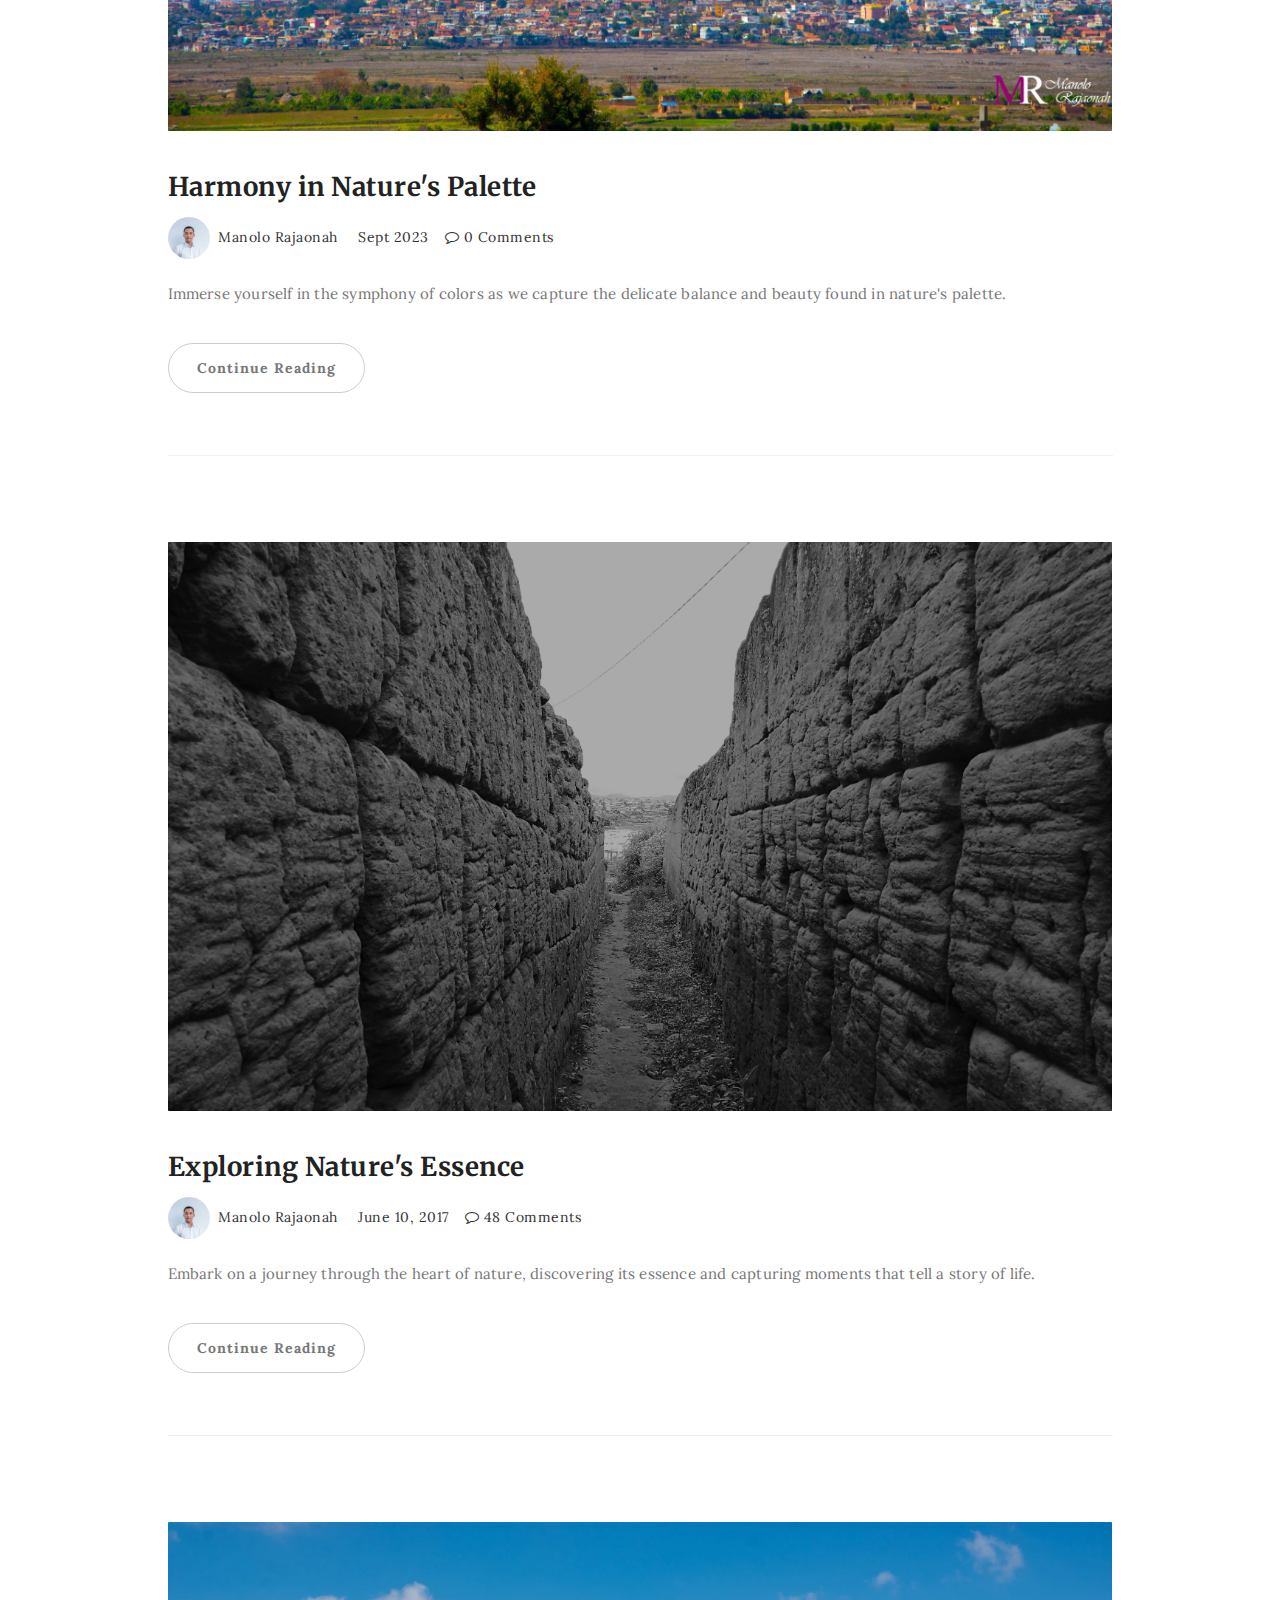
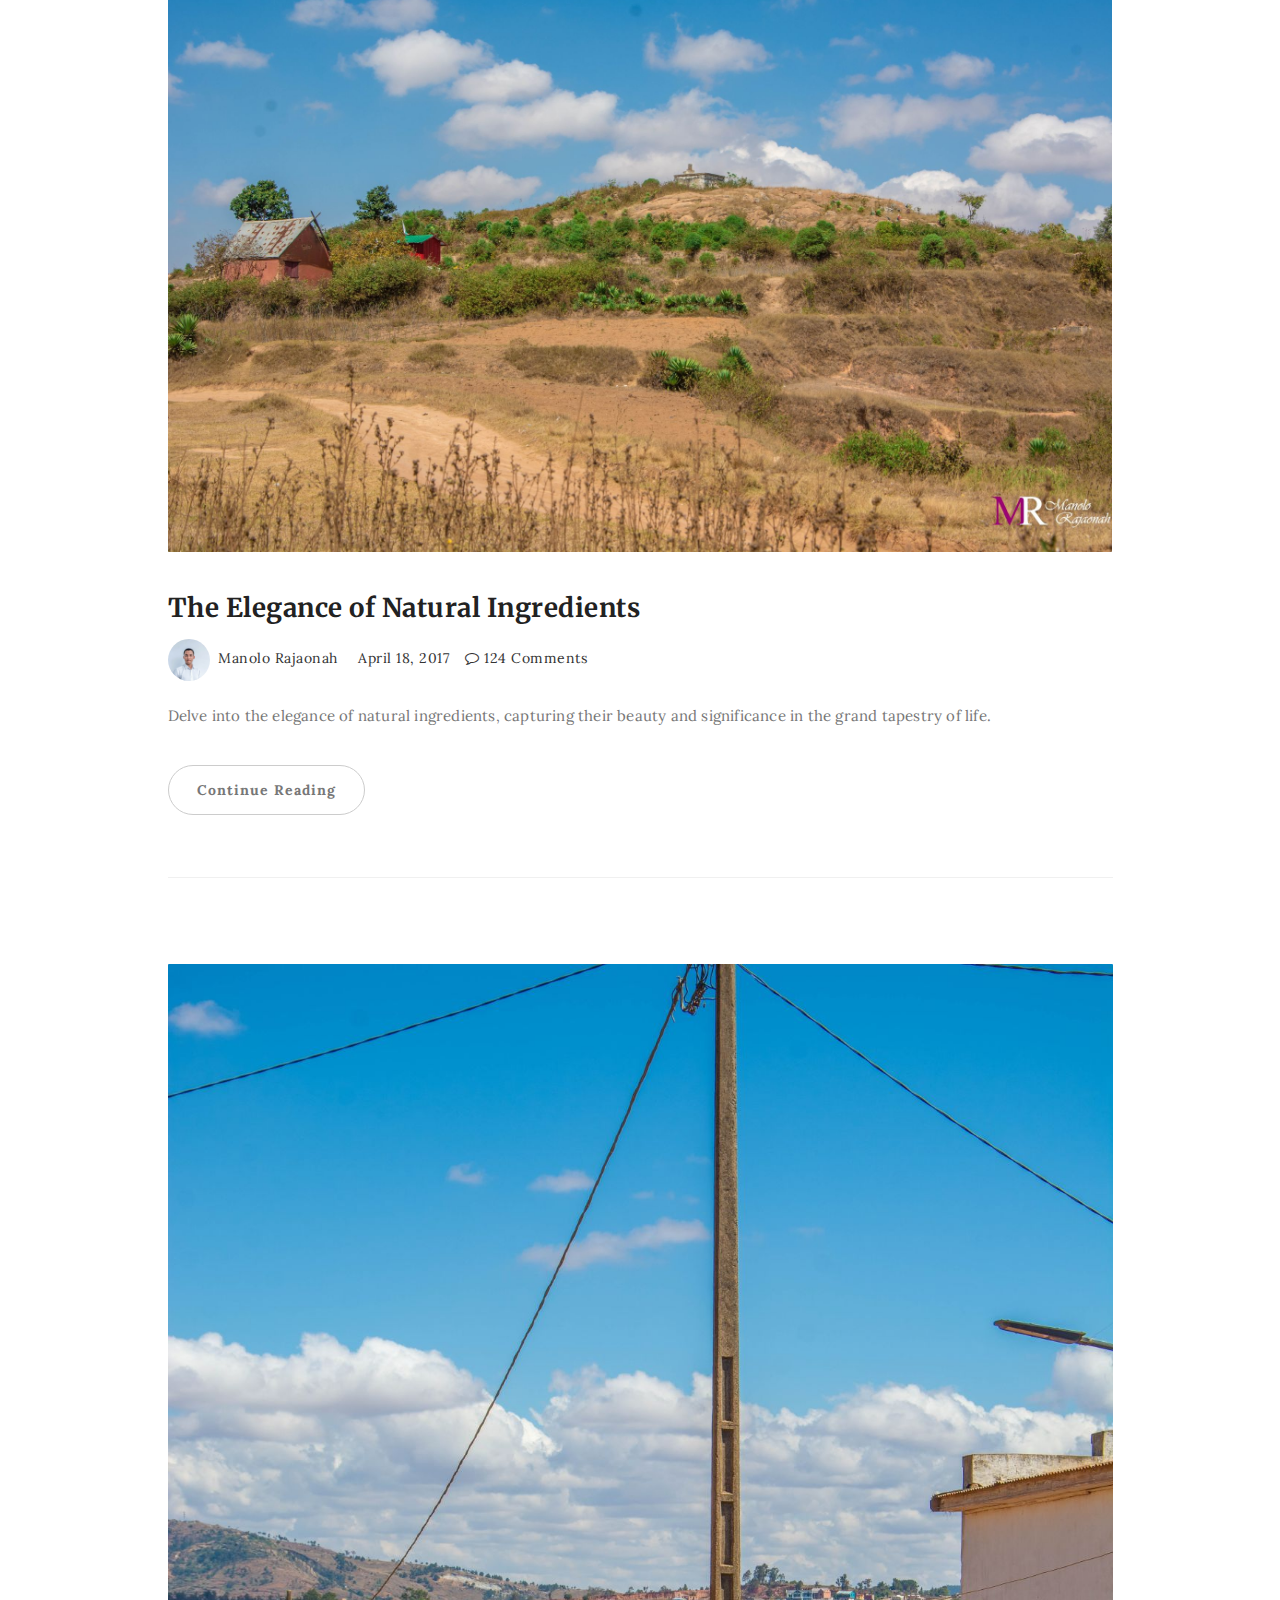
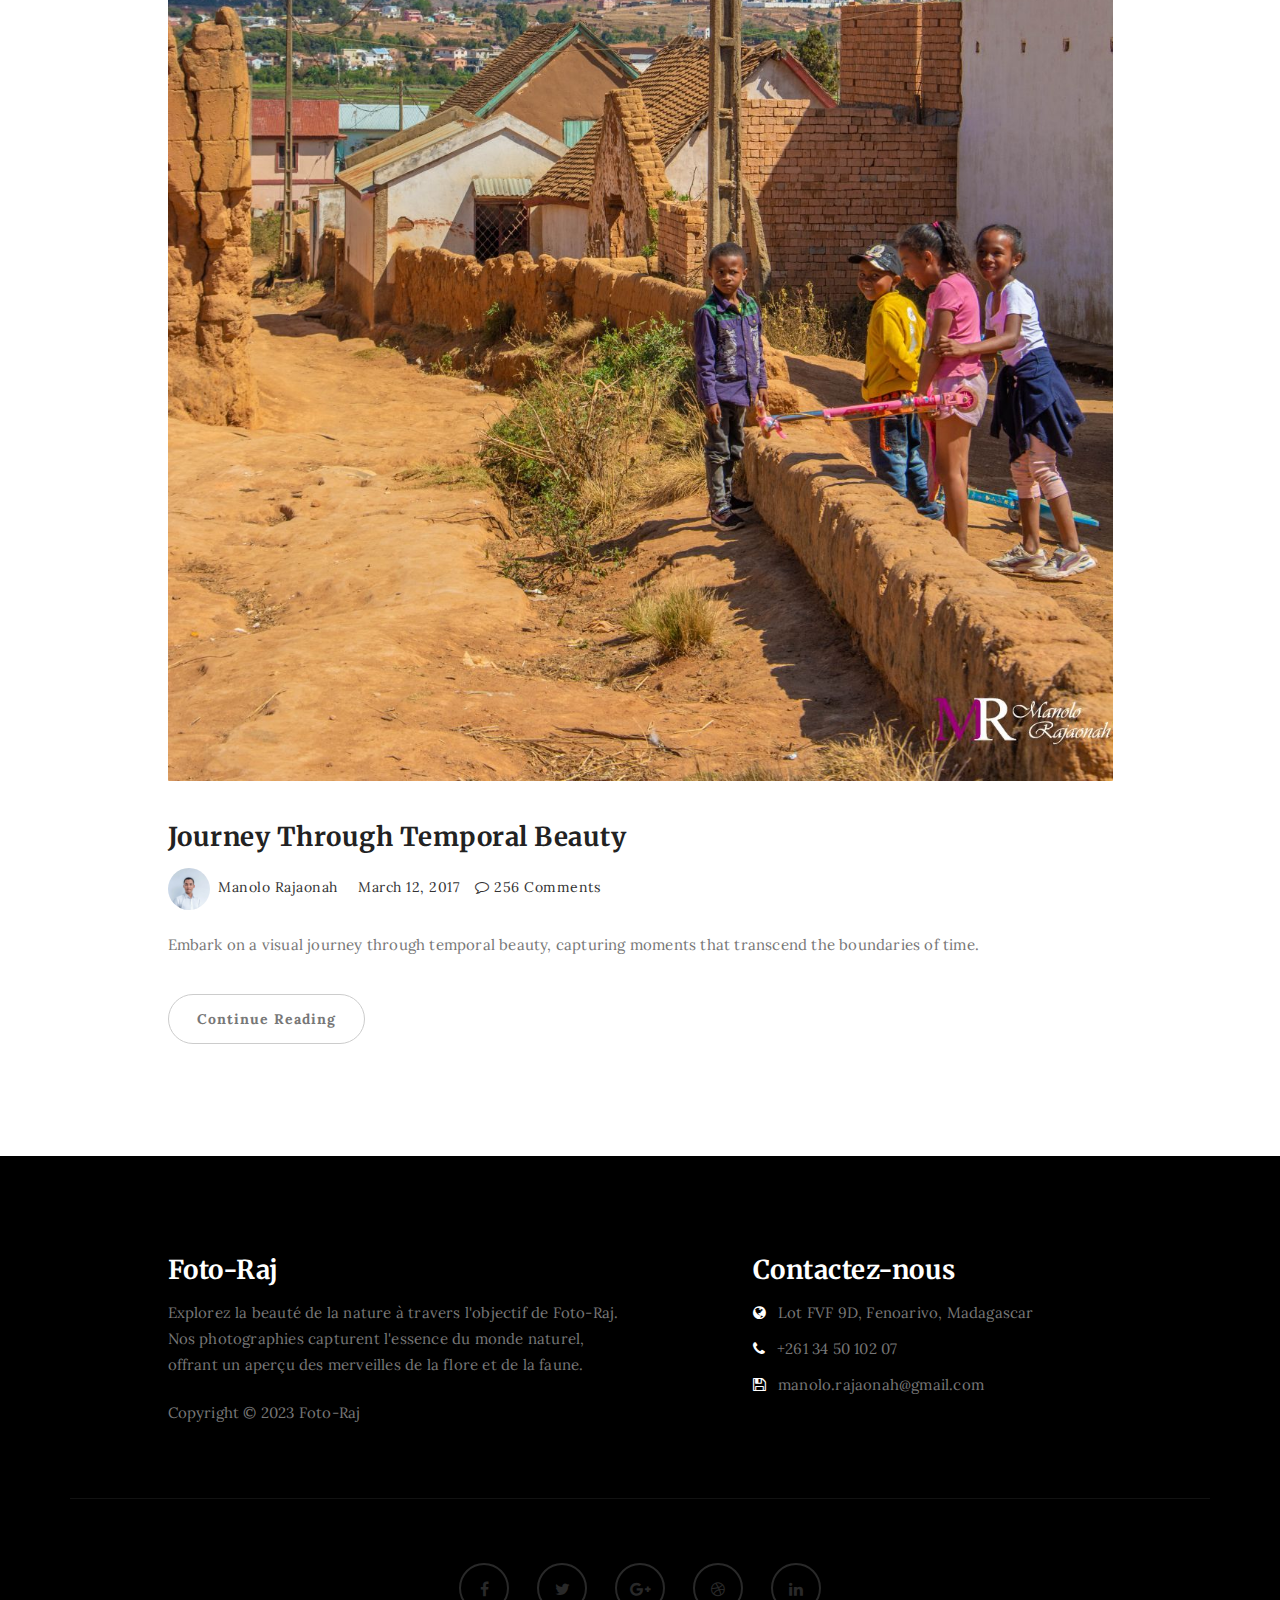
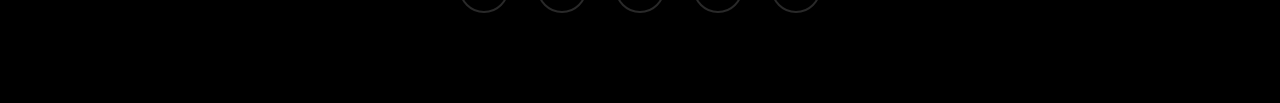
==== commit 269278e0: "feat: add some contents" ====
--- a/index.html
+++ b/index.html
@@ -1,240 +1,236 @@
 <!DOCTYPE html>
 <html lang="en">
+
 <head>
 
-<meta charset="UTF-8">
-<meta http-equiv="X-UA-Compatible" content="IE=Edge">
-<meta name="description" content="">
-<meta name="keywords" content="">
-<meta name="author" content="">
-<meta name="viewport" content="width=device-width, initial-scale=1, maximum-scale=1">
-
-<title>Foto Rajaonah</title>
-
-<link rel="stylesheet" href="css/bootstrap.min.css">
-<link rel="stylesheet" href="css/font-awesome.min.css">
-
-<!-- Main css -->
-<link rel="stylesheet" href="css/style.css">
-<link href="https://fonts.googleapis.com/css?family=Lora|Merriweather:300,400" rel="stylesheet">
+     <meta charset="UTF-8">
+     <meta http-equiv="X-UA-Compatible" content="IE=Edge">
+     <meta name="description" content="">
+     <meta name="keywords" content="">
+     <meta name="author" content="">
+     <meta name="viewport" content="width=device-width, initial-scale=1, maximum-scale=1">
+
+     <title>Foto Rajaonah</title>
+
+     <link rel="stylesheet" href="css/bootstrap.min.css">
+     <link rel="stylesheet" href="css/font-awesome.min.css">
+
+     <!-- Main css -->
+     <link rel="stylesheet" href="css/style.css">
+     <link href="https://fonts.googleapis.com/css?family=Lora|Merriweather:300,400" rel="stylesheet">
 
 </head>
+
 <body>
 
-<!-- PRE LOADER -->
-
-<!-- <div class="preloader">
+     <!-- PRE LOADER -->
+
+     <!-- <div class="preloader">
      <div class="sk-spinner sk-spinner-wordpress">
           <span class="sk-inner-circle"></span>
      </div>
 </div> -->
 
-<!-- Navigation section  -->
-
-<div class="navbar navbar-default navbar-static-top" role="navigation">
-     <div class="container">
-
-          <div class="navbar-header">
-               <button class="navbar-toggle" data-toggle="collapse" data-target=".navbar-collapse">
-                    <span class="icon icon-bar"></span>
-                    <span class="icon icon-bar"></span>
-                    <span class="icon icon-bar"></span>
-               </button>
-               <a href="index.html" class="navbar-brand">Foto Rajaonah</a>
-          </div>
-          <div class="collapse navbar-collapse">
-               <ul class="nav navbar-nav navbar-right">
-                    <li class="active"><a href="index.html">Home</a></li>
-                    <li><a href="about.html">About</a></li>
-                    <li><a href="gallery.html">Gallery</a></li>
-                    <li><a href="contact.html">Contact</a></li>
-               </ul>
-          </div>
-
-  </div>
-</div>
-
-<!-- Home Section -->
-
-<section id="home" class="main-home parallax-section">
-     <div class="overlay"></div>
-     <div id="particles-js"></div>
-     <div class="container">
-          <div class="row">
-
-               <div class="col-md-12 col-sm-12">
-                    <h1>Here,</br> We Immortalize the Moment</h1>
-                    <h4 style="font-size: medium;">"Life is a passage, photography is permanent."</h4>
-                    <a href="#blog" class="smoothScroll btn btn-default">Discover More</a>
+     <!-- Navigation section  -->
+
+     <div class="navbar navbar-default navbar-static-top" role="navigation">
+          <div class="container">
+
+               <div class="navbar-header">
+                    <button class="navbar-toggle" data-toggle="collapse" data-target=".navbar-collapse">
+                         <span class="icon icon-bar"></span>
+                         <span class="icon icon-bar"></span>
+                         <span class="icon icon-bar"></span>
+                    </button>
+                    <a href="index.html" class="navbar-brand">Foto Rajaonah</a>
+               </div>
+               <div class="collapse navbar-collapse">
+                    <ul class="nav navbar-nav navbar-right">
+                         <li class="active"><a href="index.html">Home</a></li>
+                         <li><a href="about.html">About</a></li>
+                         <li><a href="gallery.html">Gallery</a></li>
+                         <li><a href="contact.html">Contact</a></li>
+                    </ul>
                </div>
 
           </div>
      </div>
-</section>
-
-<!-- Blog Section -->
-
-<section id="blog">
-     <div class="container">
-          <div class="row">
-
-               <div class="col-md-offset-1 col-md-10 col-sm-12">
-                    <div class="blog-post-thumb">
-                         <div class="blog-post-image">
-                              <a href="single-post.html">
-                                   <img src="images/blog-image1.jpg" class="img-responsive" alt="Blog Image">
-                              </a>
-                         </div>
-                         <div class="blog-post-title">
-                              <h3><a href="single-post.html">We Create Perfect Modern Design</a></h3>
-                         </div>
-                         <div class="blog-post-format">
-                              <span><a href="#"><img src="images/author-image1.jpg" class="img-responsive img-circle"> Jen Lopez</a></span>
-                              <span><i class="fa fa-date"></i> July 22, 2017</span>
-                              <span><a href="#"><i class="fa fa-comment-o"></i> 35 Comments</a></span>
-                         </div>
-                         <div class="blog-post-des">
-                              <p>Lorem ipsum dolor sit amet, consectetur adipiscing elit, sed do eiusmod tempor incididunt ut labore et dolore magna aliqua. Ut enim ad minim veniam, quis nostrud exercitation ullamco laboris nisi ut aliquip ex ea commodo consequat. Duis aute irure dolor in reprehenderit in voluptate velit esse cillum dolore eu fugiat nulla pariatur.</p>
-                              <a href="single-post.html" class="btn btn-default">Continue Reading</a>
-                         </div>
-                    </div>
-
-                    <div class="blog-post-thumb">
-                         <div class="blog-post-image">
-                              <a href="single-post.html">
-                                   <img src="images/blog-image2.jpg" class="img-responsive" alt="Blog Image">
-                              </a>
-                         </div>
-                         <div class="blog-post-title">
-                              <h3><a href="single-post.html">In pretium tellus et ante accumsan</a></h3>
-                         </div>
-                         <div class="blog-post-format">
-                              <span><a href="#"><img src="images/author-image2.jpg" class="img-responsive img-circle"> Leo Dennis</a></span>
-                              <span><i class="fa fa-date"></i> June 10, 2017</span>
-                              <span><a href="#"><i class="fa fa-comment-o"></i> 48 Comments</a></span>
-                         </div>
-                         <div class="blog-post-des">
-                              <p>Lorem ipsum dolor sit amet, consectetur adipiscing elit, sed do eiusmod tempor incididunt ut labore et dolore magna aliqua. Ut enim ad minim veniam, quis nostrud exercitation ullamco laboris nisi ut aliquip ex ea commodo consequat. Duis aute irure dolor in reprehenderit in voluptate velit esse cillum dolore eu fugiat nulla pariatur.</p>
-                              <a href="single-post.html" class="btn btn-default">Continue Reading</a>
-                         </div>
-                    </div>
-
-                    <!-- <div class="blog-post-thumb">
-                         <div class="blog-post-video">
-                              <div class="embed-responsive embed-responsive-16by9">
-                                   <iframe class="embed-responsive-item" src="https://www.youtube.com/embed/Pgmx7z49OEk" allowfullscreen></iframe>
-                              </div>
-                         </div>
-                         <div class="blog-post-title">
-                              <h3><a href="single-post.html">Nam interdum maximus dolor faucibus</a></h3>
-                         </div>
-                         <div class="blog-post-format">
-                              <span><a href="#"><img src="images/author-image1.jpg" class="img-responsive img-circle"> Jen Lopez</a></span>
-                              <span><i class="fa fa-date"></i> May 30, 2017</span>
-                              <span><a href="#"><i class="fa fa-comment-o"></i> 63 Comments</a></span>
-                         </div>
-                         <div class="blog-post-des">
-                              <p>Lorem ipsum dolor sit amet, consectetur adipiscing elit, sed do eiusmod tempor incididunt ut labore et dolore magna aliqua. Ut enim ad minim veniam, quis nostrud exercitation ullamco laboris nisi ut aliquip ex ea commodo consequat. Duis aute irure dolor in reprehenderit in voluptate velit esse cillum dolore eu fugiat nulla pariatur.</p>
-                              <a href="single-post.html" class="btn btn-default">Continue Reading</a>
-                         </div>
-                    </div> -->
-
-                    <div class="blog-post-thumb">
-                         <div class="blog-post-image">
-                              <a href="single-post.html">
-                                   <img src="images/blog-image3.jpg" class="img-responsive" alt="Blog Image">
-                              </a>
-                         </div>
-                         <div class="blog-post-title">
-                              <h3><a href="single-post.html">The ingredients that make a great burger</a></h3>
-                         </div>
-                         <div class="blog-post-format">
-                              <span><a href="#"><img src="images/author-image2.jpg" class="img-responsive img-circle"> Leo Dennis</a></span>
-                              <span><i class="fa fa-date"></i> April 18, 2017</span>
-                              <span><a href="#"><i class="fa fa-comment-o"></i> 124 Comments</a></span>
-                         </div>
-                         <div class="blog-post-des">
-                              <p>Lorem ipsum dolor sit amet, consectetur adipiscing elit, sed do eiusmod tempor incididunt ut labore et dolore magna aliqua. Ut enim ad minim veniam, quis nostrud exercitation ullamco laboris nisi ut aliquip ex ea commodo consequat. Duis aute irure dolor in reprehenderit in voluptate velit esse cillum dolore eu fugiat nulla pariatur.</p>
-                              <a href="single-post.html" class="btn btn-default">Continue Reading</a>
-                         </div>
-                    </div>
-
-                    <div class="blog-post-thumb">
-                         <div class="blog-post-image">
-                              <a href="single-post.html">
-                                   <img src="images/blog-image4.jpg" class="img-responsive" alt="Blog Image">
-                              </a>
-                         </div>
-                         <div class="blog-post-title">
-                              <h3><a href="single-post.html">Vestibulum vel mauris nec ex tempus</a></h3>
-                         </div>
-                         <div class="blog-post-format">
-                              <span><a href="#"><img src="images/author-image1.jpg" class="img-responsive img-circle"> Jen Lopez</a></span>
-                              <span><i class="fa fa-date"></i> March 12, 2017</span>
-                              <span><a href="#"><i class="fa fa-comment-o"></i> 256 Comments</a></span>
-                         </div>
-                         <div class="blog-post-des">
-                              <p>Lorem ipsum dolor sit amet, consectetur adipiscing elit, sed do eiusmod tempor incididunt ut labore et dolore magna aliqua. Ut enim ad minim veniam, quis nostrud exercitation ullamco laboris nisi ut aliquip ex ea commodo consequat. Duis aute irure dolor in reprehenderit in voluptate velit esse cillum dolore eu fugiat nulla pariatur.</p>
-                              <a href="single-post.html" class="btn btn-default">Continue Reading</a>
-                         </div>
-                    </div>
-               </div>
-
-          </div>
-     </div>
-</section>
-
-<!-- Footer Section -->
-
-<footer>
-     <div class="container">
-          <div class="row">
-
-               <div class="col-md-5 col-md-offset-1 col-sm-6">
-                    <h3>Foto-Raj</h3>
-                    <p>Lorem ipsum dolor sit amet, consetetur sadipscing elitr, sed diam nonumy eirmod tempor invidunt ut labore et dolore magna aliquyam erat, sed diam voluptua.</p>
-                    <div class="footer-copyright">
-                         <p>Copyright &copy; 2017 Your Company - Design: Tooplate</p>
-                    </div>
-               </div>
-
-               <div class="col-md-4 col-md-offset-1 col-sm-6">
-                    <h3>Talk to us</h3>
-                    <p><i class="fa fa-globe"></i> 512 Delicious Street, San Francisco, CA 10880</p>
-                    <p><i class="fa fa-phone"></i> 010-020-0990</p>
-                    <p><i class="fa fa-save"></i> info@company.com</p>
-               </div>
-
-               <div class="clearfix col-md-12 col-sm-12">
-                    <hr>
-               </div>
-
-               <div class="col-md-12 col-sm-12">
-                    <ul class="social-icon">
-                         <li><a href="#" class="fa fa-facebook"></a></li>
-                         <li><a href="#" class="fa fa-twitter"></a></li>
-                         <li><a href="#" class="fa fa-google-plus"></a></li>
-                         <li><a href="#" class="fa fa-dribbble"></a></li>
-                         <li><a href="#" class="fa fa-linkedin"></a></li>
-                    </ul>
-               </div>
-               
-          </div>
-     </div>
-</footer>
-
-<!-- Back top -->
-<a href="#back-top" class="go-top"><i class="fa fa-angle-up"></i></a>
-
-<!-- SCRIPTS -->
-
-<script src="js/jquery.js"></script>
-<script src="js/bootstrap.min.js"></script>
-<script src="js/particles.min.js"></script>
-<script src="js/app.js"></script>
-<script src="js/jquery.parallax.js"></script>
-<script src="js/smoothscroll.js"></script>
-<script src="js/custom.js"></script>
+
+     <!-- Home Section -->
+
+     <section id="home" class="main-home parallax-section">
+          <div class="overlay"></div>
+          <div id="particles-js"></div>
+          <div class="container">
+               <div class="row">
+
+                    <div class="col-md-12 col-sm-12" style="margin-top: 45%;">
+                         <h1>Here,</br> We Immortalize the Moment</h1>
+                         <h4 style="font-size: medium;">"Life is a passage, photography is permanent."</h4>
+                         <a href="#blog" class="smoothScroll btn btn-default">Discover More</a>
+                    </div>
+
+               </div>
+          </div>
+     </section>
+
+     <!-- Blog Section -->
+
+     <section id="blog">
+          <div class="container">
+               <div class="row">
+
+                    <div class="col-md-offset-1 col-md-10 col-sm-12">
+                         <div class="blog-post-thumb">
+                              <div class="blog-post-image">
+                                   <a href="">
+                                        <img src="images/1692168975480.jpg" class="img-responsive" alt="Blog Image">
+                                   </a>
+                              </div>
+                              <div class="blog-post-title">
+                                   <h3><a href="">Harmony in Nature's Palette</a></h3>
+                              </div>
+                              <div class="blog-post-format">
+                                   <span><a href="#"><img src="images/Image 1.png"
+                                                  class="img-responsive img-circle"> Manolo Rajaonah</a></span>
+                                   <span><i class="fa fa-date"></i> Sept 2023</span>
+                                   <span><a href="#"><i class="fa fa-comment-o"></i> 0 Comments</a></span>
+                              </div>
+                              <div class="blog-post-des">
+                                   <p>Immerse yourself in the symphony of colors as we capture the delicate balance and
+                                        beauty found in nature's palette.</p>
+                                   <a href="" class="btn btn-default">Continue Reading</a>
+                              </div>
+                         </div>
+
+                         <div class="blog-post-thumb">
+                              <div class="blog-post-image">
+                                   <a href="">
+                                        <img src="images/blog-image2.jpg" class="img-responsive" alt="Blog Image">
+                                   </a>
+                              </div>
+                              <div class="blog-post-title">
+                                   <h3><a href="">Exploring Nature's Essence</a></h3>
+                              </div>
+                              <div class="blog-post-format">
+                                   <span><a href="#"><img src="images/Image 1.png"
+                                                  class="img-responsive img-circle"> Manolo Rajaonah</a></span>
+                                   <span><i class="fa fa-date"></i> June 10, 2017</span>
+                                   <span><a href="#"><i class="fa fa-comment-o"></i> 48 Comments</a></span>
+                              </div>
+                              <div class="blog-post-des">
+                                   <p>Embark on a journey through the heart of nature, discovering its essence and
+                                        capturing moments that tell a story of life.</p>
+                                   <a href="" class="btn btn-default">Continue Reading</a>
+                              </div>
+                         </div>
+
+                         <div class="blog-post-thumb">
+                              <div class="blog-post-image">
+                                   <a href="">
+                                        <img src="images/1692168994999.jpg" class="img-responsive" alt="Blog Image">
+                                   </a>
+                              </div>
+                              <div class="blog-post-title">
+                                   <h3><a href="">The Elegance of Natural Ingredients</a></h3>
+                              </div>
+                              <div class="blog-post-format">
+                                   <span><a href="#"><img src="images/Image 1.png"
+                                                  class="img-responsive img-circle"> Manolo Rajaonah</a></span>
+                                   <span><i class="fa fa-date"></i> April 18, 2017</span>
+                                   <span><a href="#"><i class="fa fa-comment-o"></i> 124 Comments</a></span>
+                              </div>
+                              <div class="blog-post-des">
+                                   <p>Delve into the elegance of natural ingredients, capturing their beauty and
+                                        significance in the grand tapestry of life.</p>
+                                   <a href="" class="btn btn-default">Continue Reading</a>
+                              </div>
+                         </div>
+
+                         <div class="blog-post-thumb">
+                              <div class="blog-post-image">
+                                   <a href="">
+                                        <img src="images/1692168995366.jpg" class="img-responsive" alt="Blog Image">
+                                   </a>
+                              </div>
+                              <div class="blog-post-title">
+                                   <h3><a href="">Journey Through Temporal Beauty</a></h3>
+                              </div>
+                              <div class="blog-post-format">
+                                   <span><a href="#"><img src="images/Image 1.png"
+                                                  class="img-responsive img-circle"> Manolo Rajaonah</a></span>
+                                   <span><i class="fa fa-date"></i> March 12, 2017</span>
+                                   <span><a href="#"><i class="fa fa-comment-o"></i> 256 Comments</a></span>
+                              </div>
+                              <div class="blog-post-des">
+                                   <p>Embark on a visual journey through temporal beauty, capturing moments that
+                                        transcend the boundaries of time.</p>
+                                   <a href="" class="btn btn-default">Continue Reading</a>
+                              </div>
+                         </div>
+                    </div>
+
+
+
+               </div>
+          </div>
+     </section>
+
+     <!-- Footer Section -->
+
+     <footer>
+          <div class="container">
+               <div class="row">
+
+                    <div class="col-md-5 col-md-offset-1 col-sm-6">
+                         <h3>Foto-Raj</h3>
+                         <p>Explorez la beauté de la nature à travers l'objectif de Foto-Raj. Nos photographies
+                              capturent l'essence du monde naturel, offrant un aperçu des merveilles de la flore et de
+                              la faune.</p>
+                         <div class="footer-copyright">
+                              <p>Copyright &copy; 2023 Foto-Raj</p>
+                         </div>
+                    </div>
+
+                    <div class="col-md-4 col-md-offset-1 col-sm-6">
+                         <h3>Contactez-nous</h3>
+                         <p><i class="fa fa-globe"></i> Lot FVF 9D, Fenoarivo, Madagascar</p>
+                         <p><i class="fa fa-phone"></i> +261 34 50 102 07</p>
+                         <p><i class="fa fa-save"></i> manolo.rajaonah@gmail.com</p>
+                    </div>
+
+                    <div class="clearfix col-md-12 col-sm-12">
+                         <hr>
+                    </div>
+
+                    <div class="col-md-12 col-sm-12">
+                         <ul class="social-icon">
+                              <li><a href="#" class="fa fa-facebook"></a></li>
+                              <li><a href="#" class="fa fa-twitter"></a></li>
+                              <li><a href="#" class="fa fa-google-plus"></a></li>
+                              <li><a href="#" class="fa fa-dribbble"></a></li>
+                              <li><a href="#" class="fa fa-linkedin"></a></li>
+                         </ul>
+                    </div>
+
+               </div>
+          </div>
+     </footer>
+
+
+     <!-- Back top -->
+     <a href="#back-top" class="go-top"><i class="fa fa-angle-up"></i></a>
+
+     <!-- SCRIPTS -->
+
+     <script src="js/jquery.js"></script>
+     <script src="js/bootstrap.min.js"></script>
+     <script src="js/particles.min.js"></script>
+     <script src="js/app.js"></script>
+     <script src="js/jquery.parallax.js"></script>
+     <script src="js/smoothscroll.js"></script>
+     <script src="js/custom.js"></script>
 
 </body>
+
 </html>--- a/css/style.css
+++ b/css/style.css
@@ -280,7 +280,7 @@
 }
 
 .main-home {
-  background: url('../images/Image 1.png') no-repeat;
+  background: url('../images/img.png') no-repeat;
   height: 100vh;
 }
 
@@ -289,15 +289,15 @@
 }
 
 .main-single-post {
-  background: url('../images/single-post-bg.jpg') no-repeat;
+  background: url('../images/1691952868553.jpg') no-repeat;
 }
 
 .main-gallery {
-  background: url('../images/gallery-bg.jpg') no-repeat;
+  background: url('../images/1692168996479.jpg') no-repeat;
 }
 
 .main-contact {
-  background: url('../images/contact-bg.jpg') no-repeat;
+  background: url('../images/1692168975480.jpg') no-repeat;
 }
 
 #particles-js {
